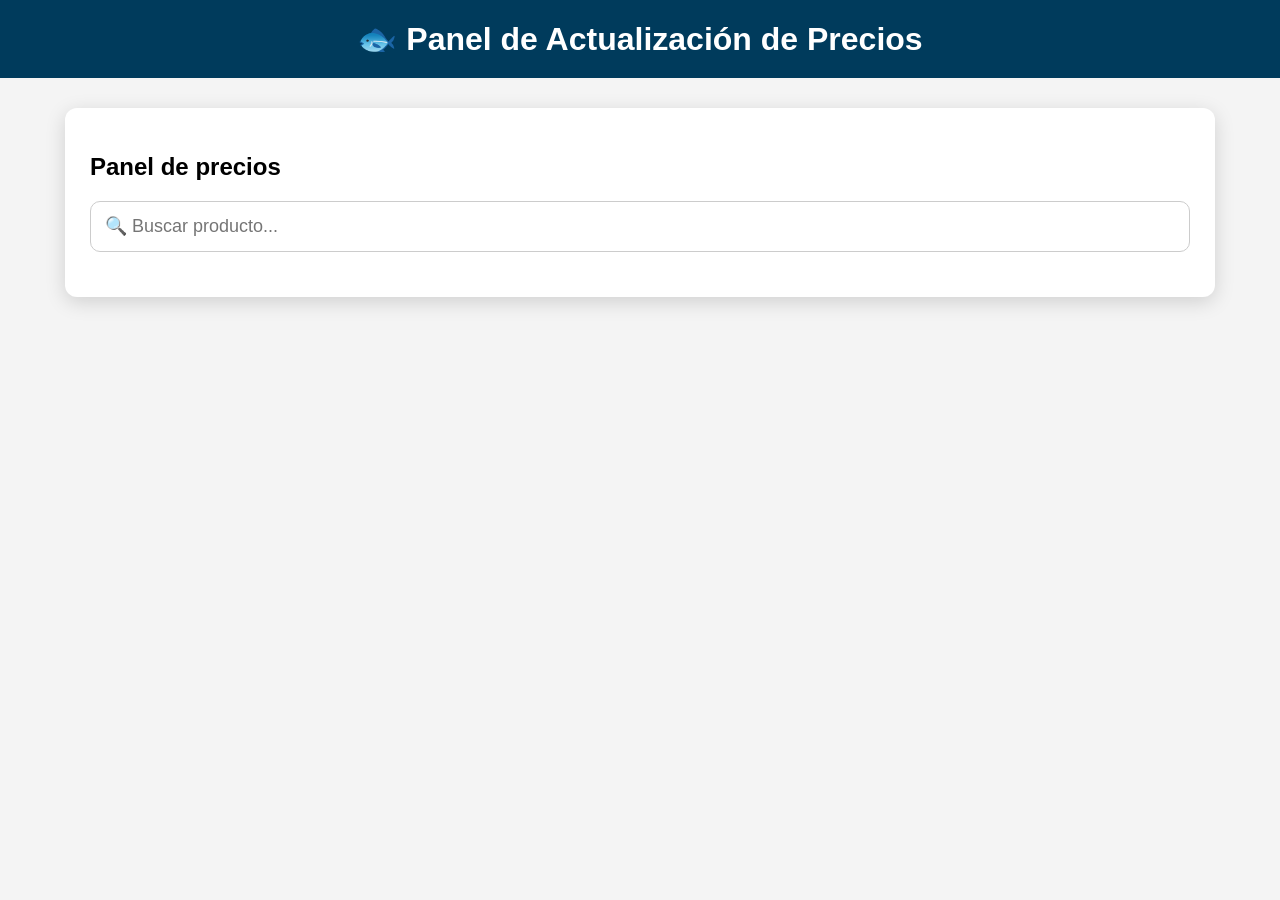
==== actualizar-precios.html @ 5c0cb736 "Update actualizar-precios.html" ====
<!DOCTYPE html>

<html lang="es">

<head>

<meta charset="UTF-8">

<meta name="viewport" content="width=device-width, initial-scale=1.0">

<title>Actualizar Precios</title>

<style>

body{

    margin:0;
    font-family:Arial,Helvetica,sans-serif;
    background:#f4f4f4;

}

header{

    background:#003b5c;
    color:white;
    padding:20px;
    text-align:center;

}

header h1{

    margin:0;

}

.contenedor{

    max-width:1100px;
    margin:30px auto;
    background:white;
    border-radius:12px;
    padding:25px;
    box-shadow:0 5px 20px rgba(0,0,0,.15);

}

</style>

</head>

<body>

<header>

<h1>

🐟 Panel de Actualización de Precios

</h1>

</header>

<div class="contenedor">

<h2>Panel de precios</h2>

<input
type="text"
id="buscador"
placeholder="🔍 Buscar producto..."
style="
width:100%;
padding:14px;
font-size:18px;
border-radius:10px;
border:1px solid #ccc;
margin-bottom:20px;
box-sizing:border-box;
">

<div id="listaProductos">

</div>

</div>

 <script src="productos.js"></script>

<script>

function mostrarProductos(){

    lista.innerHTML = "";

    let texto = buscador.value.toLowerCase();

    for(let id in productos){

        if(!productos[id].nombre.toLowerCase().includes(texto)){

            continue;

        }

        lista.innerHTML += `

        <div style="
        display:flex;
        justify-content:space-between;
        align-items:center;
        padding:15px;
        border-bottom:1px solid #ddd;
        ">

            <span>${productos[id].nombre}</span>

            <input
            type="number"
            value="${productos[id].precio || ""}"
            step="0.01"
            style="
            width:120px;
            padding:8px;
            font-size:18px;
            text-align:center;
            ">

        </div>

        `;

    }

}

lista.innerHTML = "";

for(let id in productos){
let texto = buscador.value.toLowerCase();

if(!productos[id].nombre.toLowerCase().includes(texto)){

    continue;

}

    lista.innerHTML += `

    <div style="
    display:flex;
    justify-content:space-between;
    align-items:center;
    padding:15px;
    border-bottom:1px solid #ddd;
    ">

        <span>${productos[id].nombre}</span>

        <input
        type="number"
        value="${productos[id].precio || ""}"
        step="0.01"
        style="
        width:120px;
        padding:8px;
        font-size:18px;
        text-align:center;
        ">

    </div>

    `;

}
mostrarProductos();

buscador.addEventListener("input", function(){

    mostrarProductos();

});

</script>

</body>

</html>
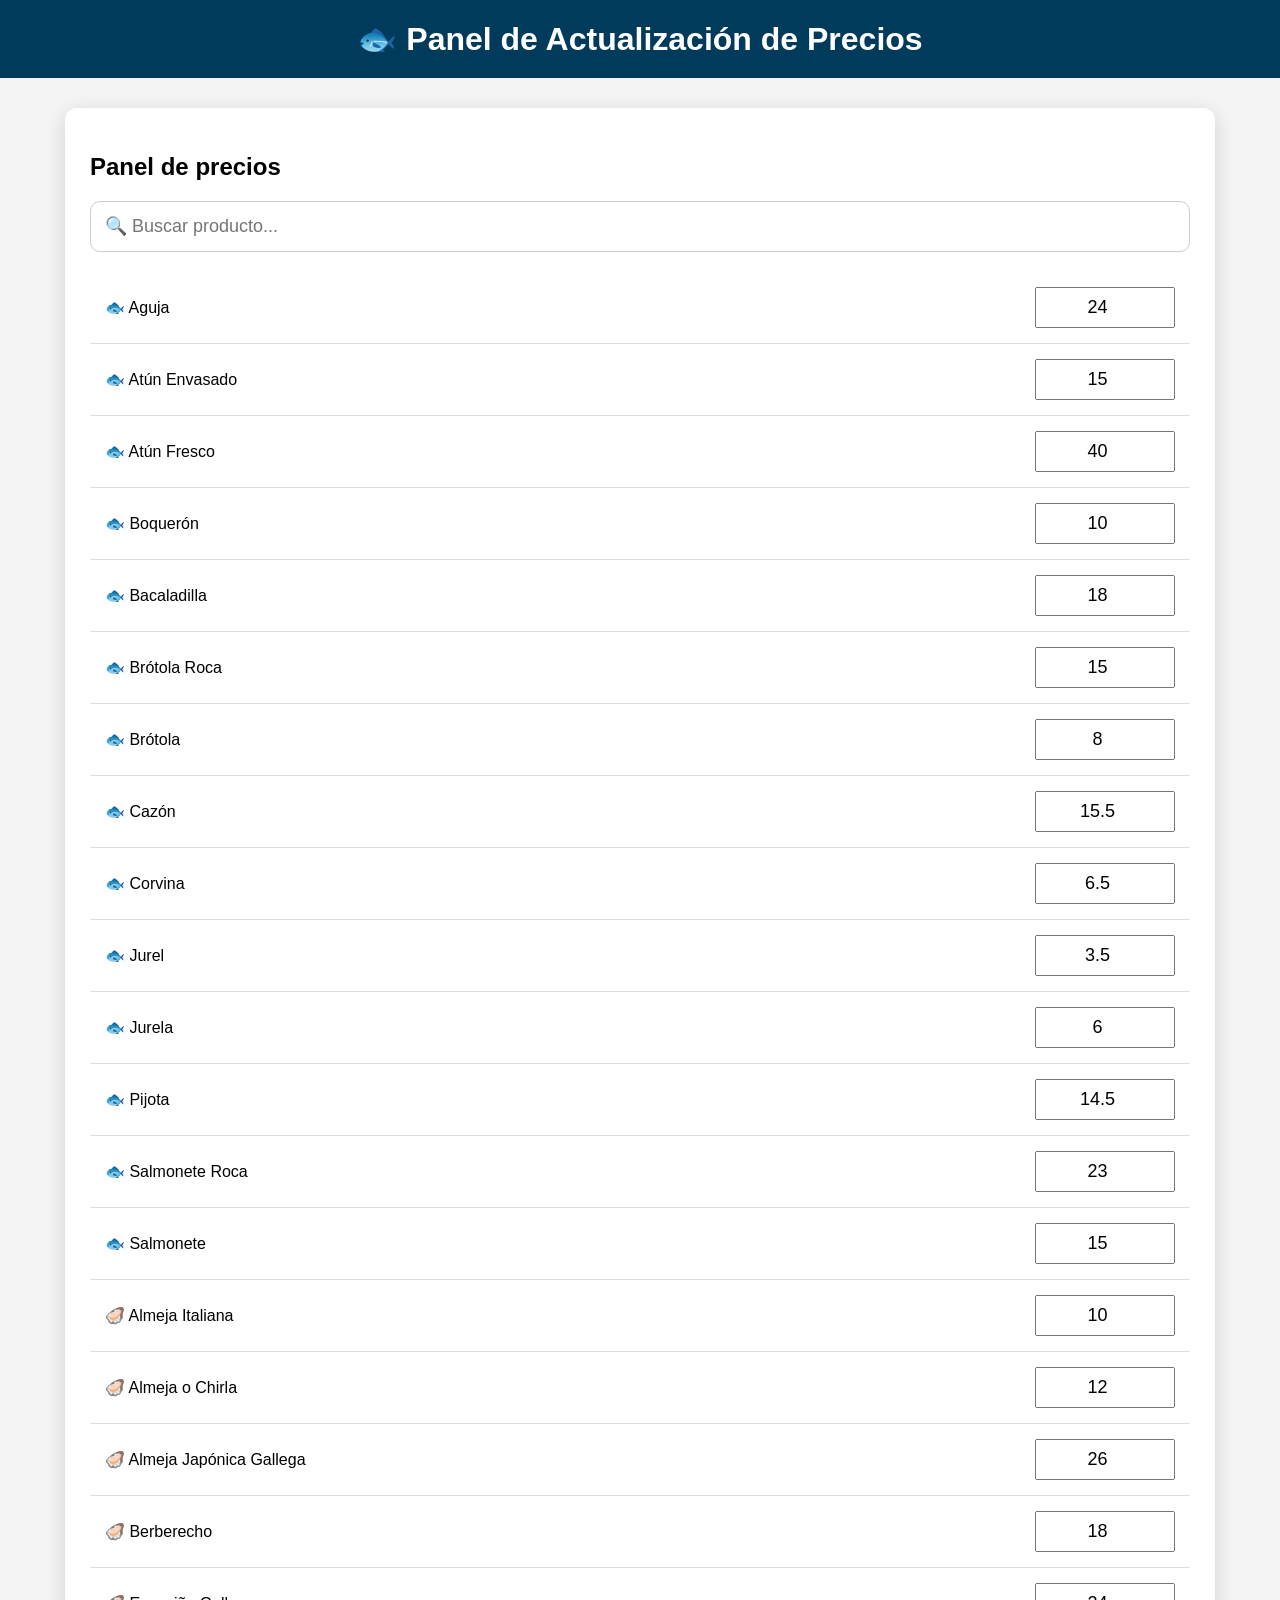
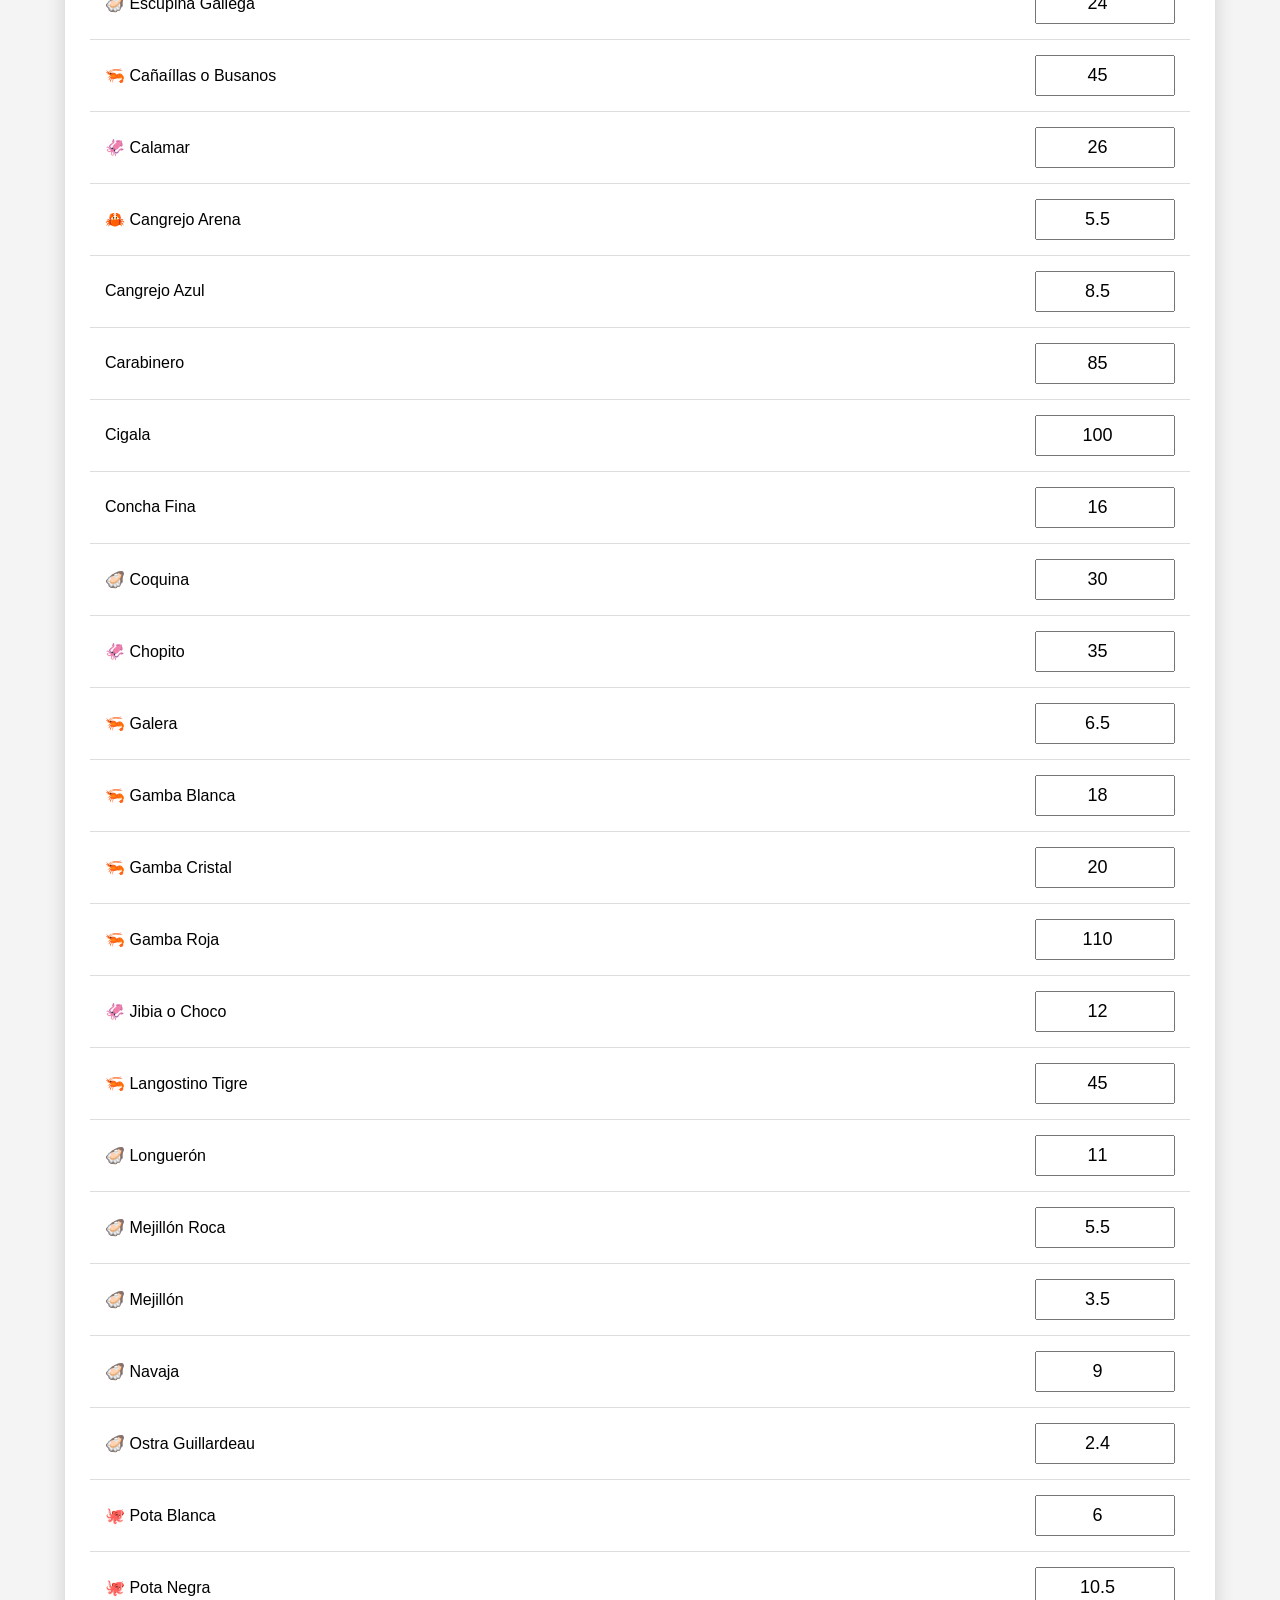
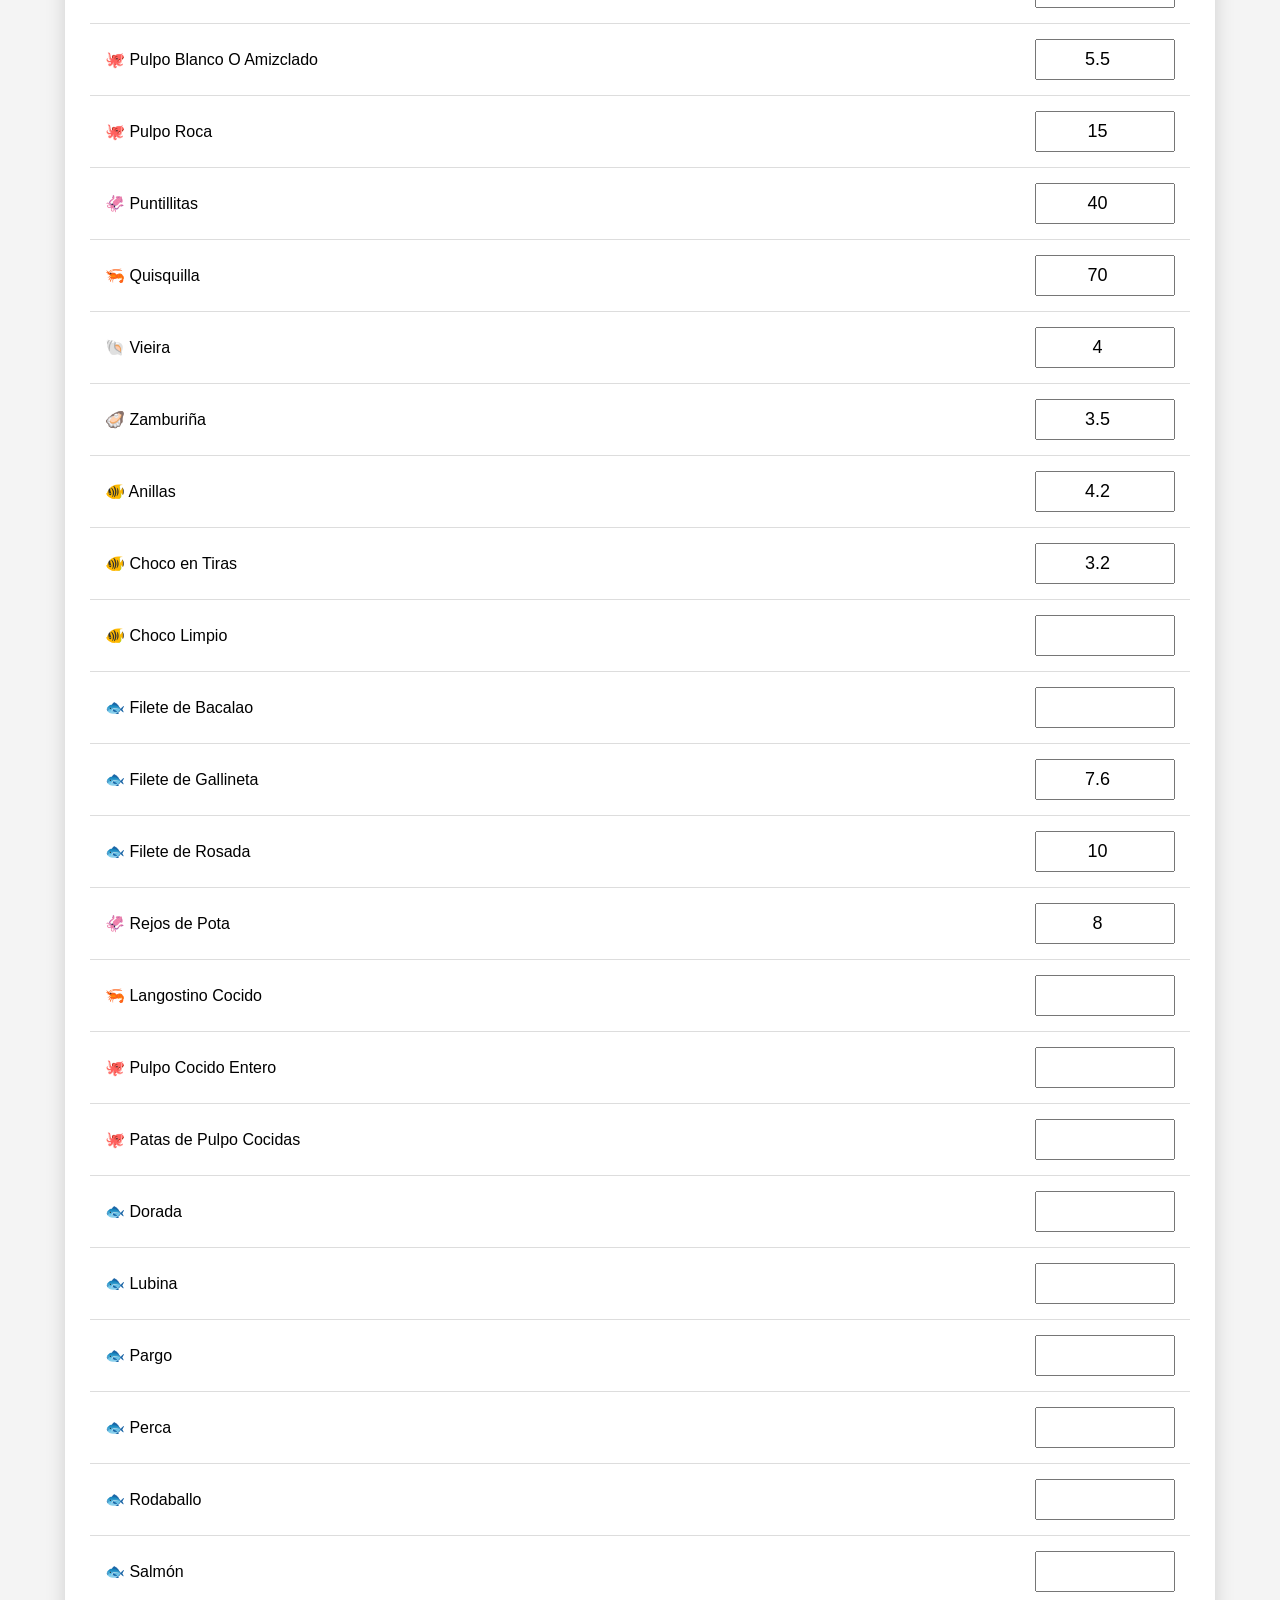
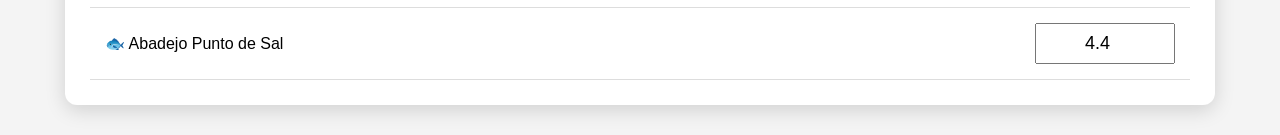
==== commit 3d7367d3: "Update actualizar-precios.html" ====
--- a/actualizar-precios.html
+++ b/actualizar-precios.html
@@ -90,6 +90,10 @@
 
 <script>
 
+let lista = document.getElementById("listaProductos");
+
+let buscador = document.getElementById("buscador");
+
 function mostrarProductos(){
 
     lista.innerHTML = "";
@@ -135,45 +139,6 @@
 
 }
 
-lista.innerHTML = "";
-
-for(let id in productos){
-let texto = buscador.value.toLowerCase();
-
-if(!productos[id].nombre.toLowerCase().includes(texto)){
-
-    continue;
-
-}
-
-    lista.innerHTML += `
-
-    <div style="
-    display:flex;
-    justify-content:space-between;
-    align-items:center;
-    padding:15px;
-    border-bottom:1px solid #ddd;
-    ">
-
-        <span>${productos[id].nombre}</span>
-
-        <input
-        type="number"
-        value="${productos[id].precio || ""}"
-        step="0.01"
-        style="
-        width:120px;
-        padding:8px;
-        font-size:18px;
-        text-align:center;
-        ">
-
-    </div>
-
-    `;
-
-}
 mostrarProductos();
 
 buscador.addEventListener("input", function(){
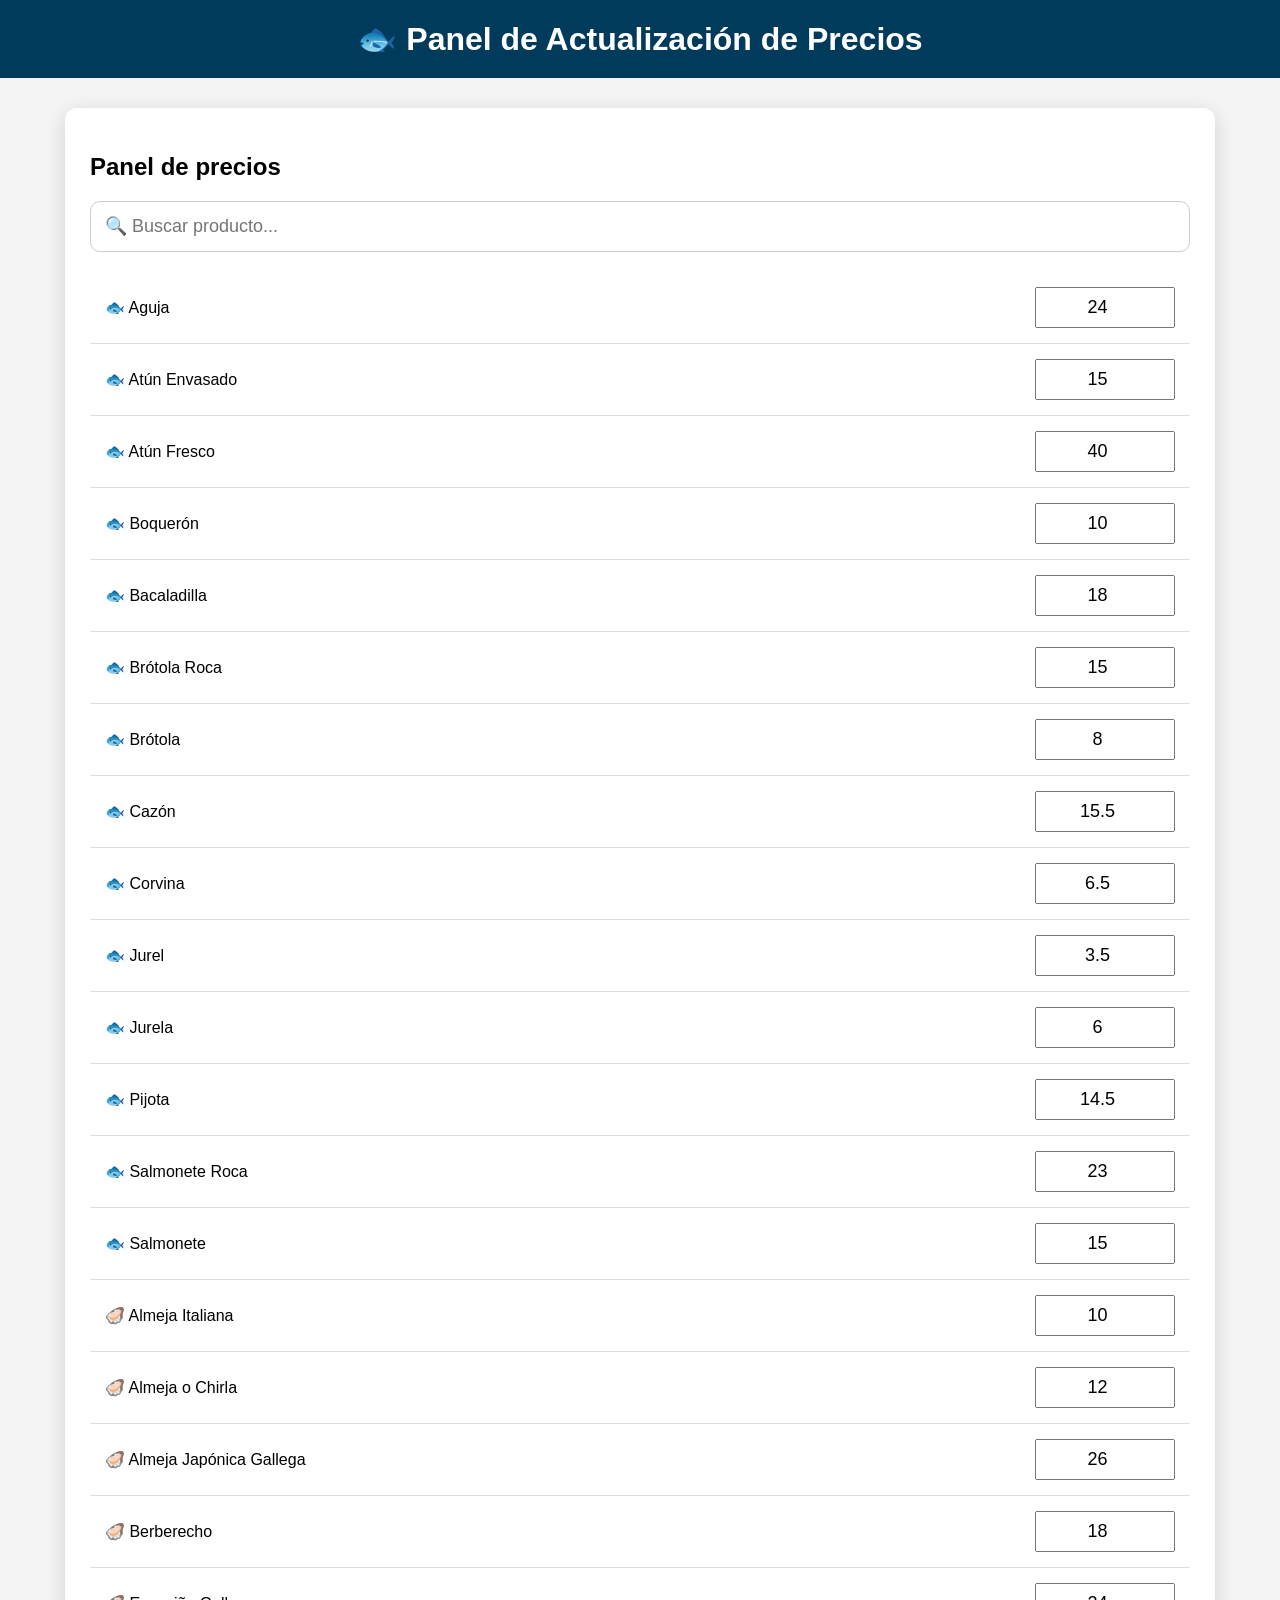
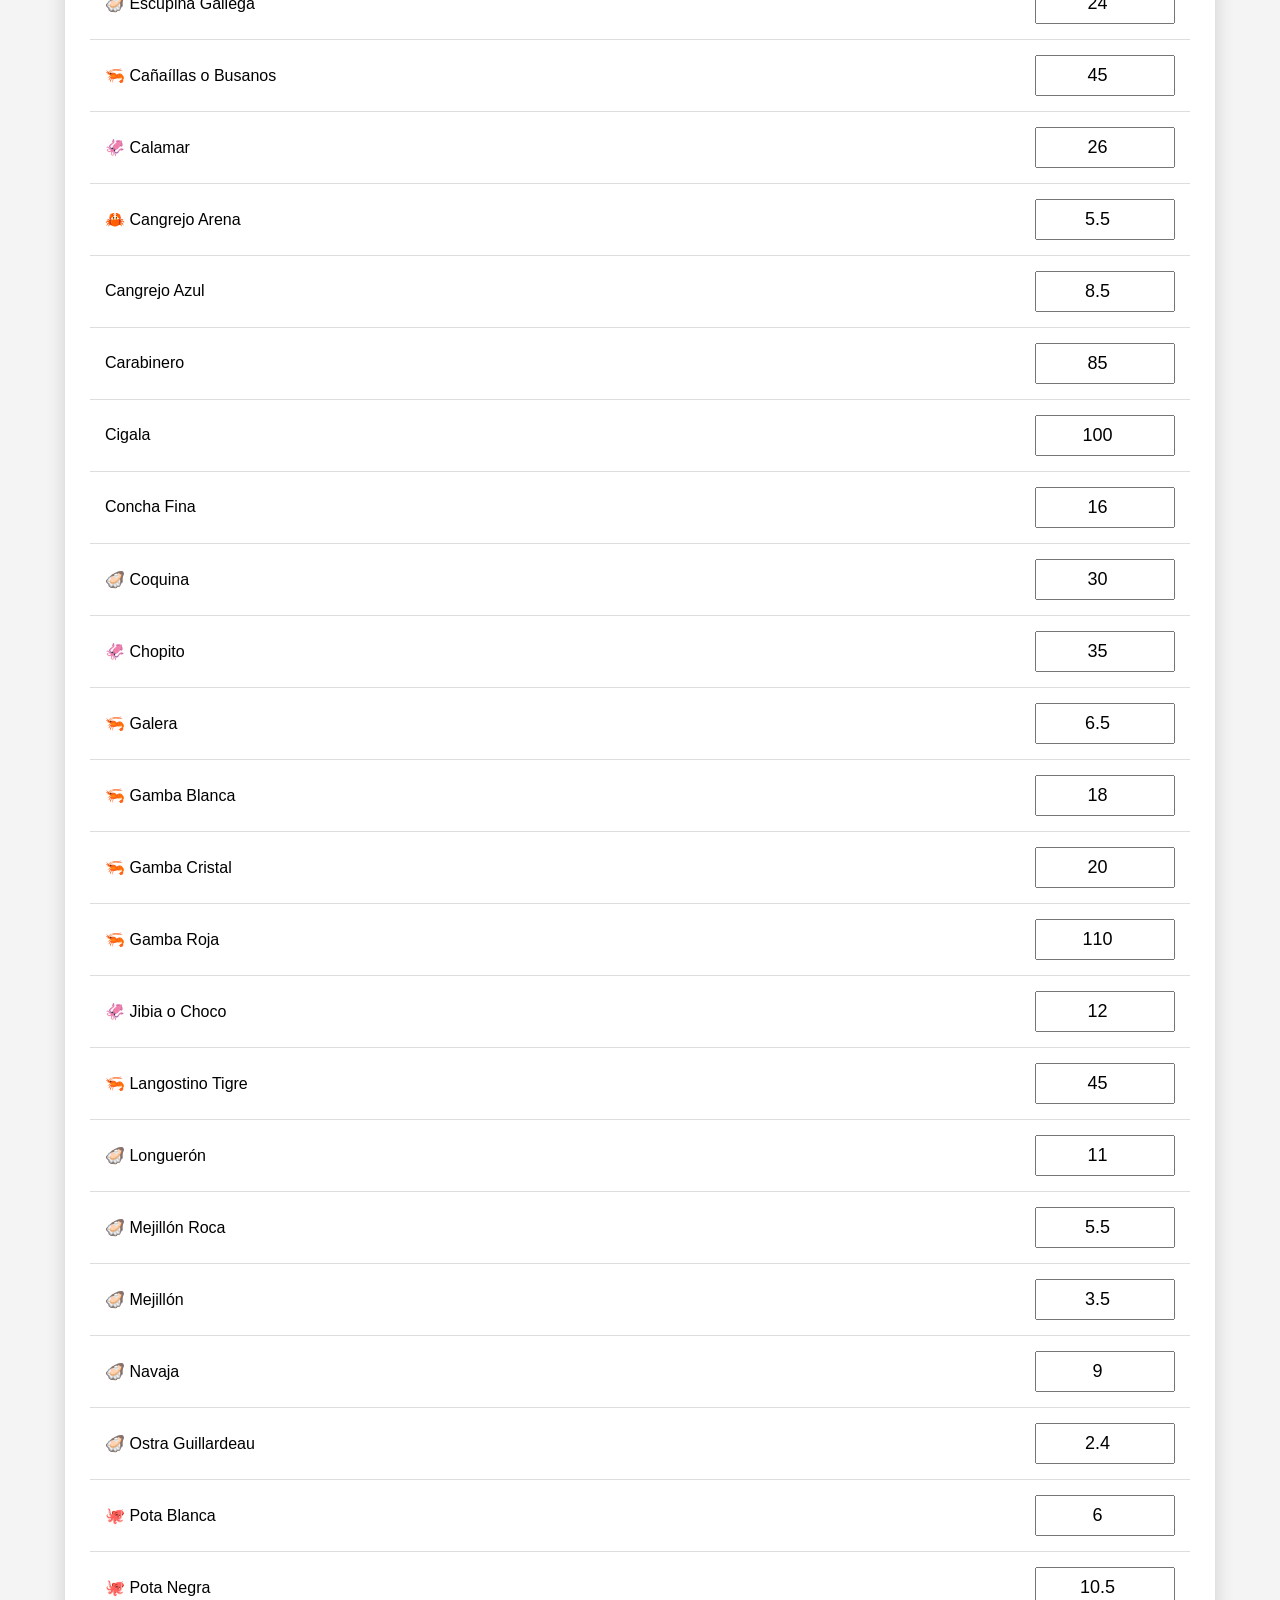
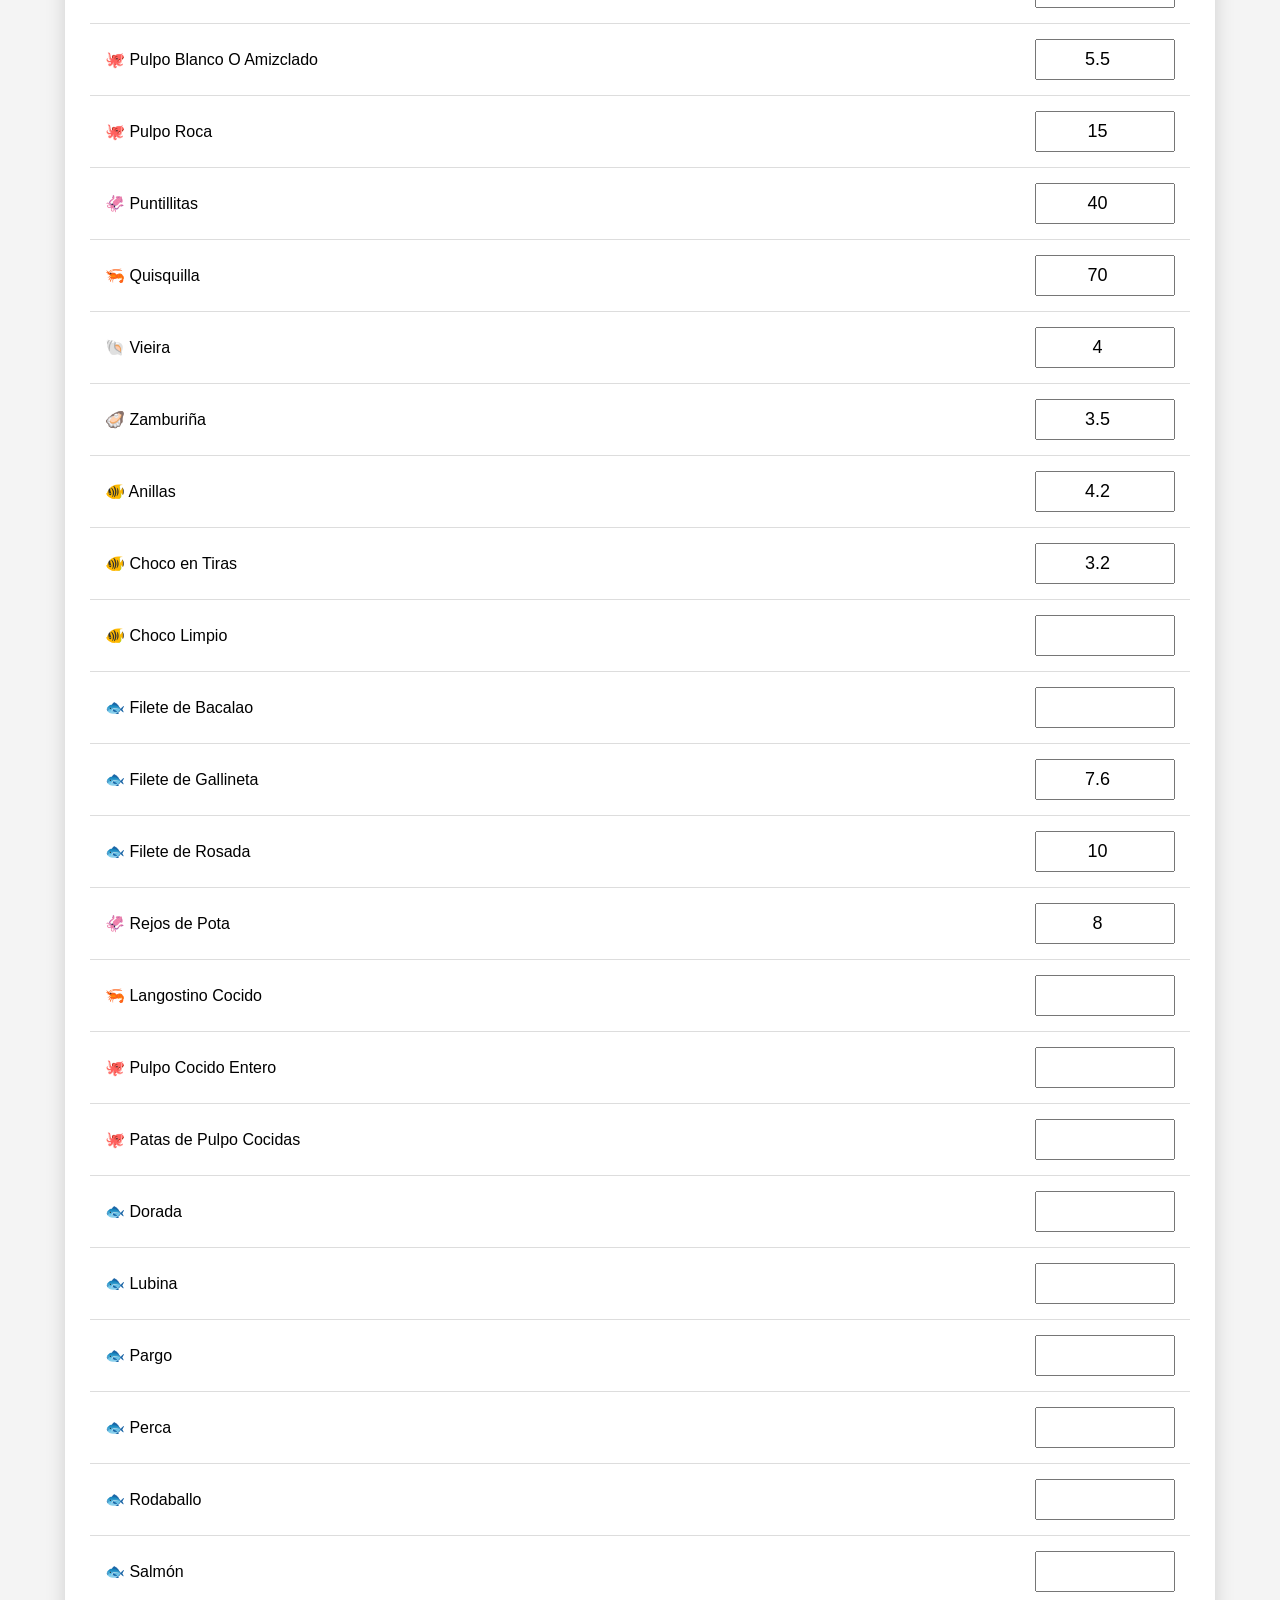
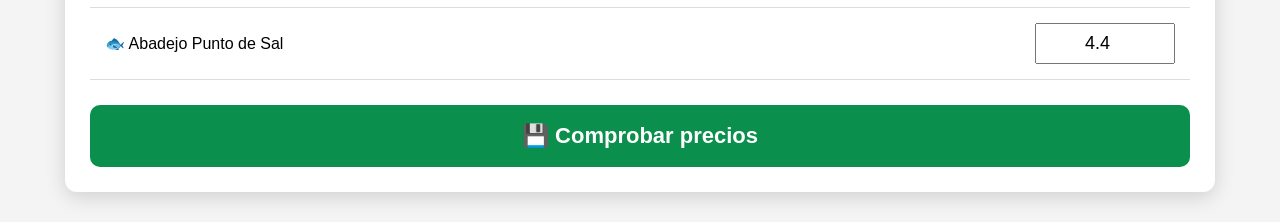
==== commit 09568288: "Update actualizar-precios.html" ====
--- a/actualizar-precios.html
+++ b/actualizar-precios.html
@@ -83,6 +83,24 @@
 <div id="listaProductos">
 
 </div>
+<button
+onclick="obtenerPrecios()"
+style="
+width:100%;
+padding:18px;
+margin-top:25px;
+background:#0a8f4d;
+color:white;
+font-size:22px;
+font-weight:bold;
+border:none;
+border-radius:10px;
+cursor:pointer;
+">
+
+💾 Comprobar precios
+
+</button>
 
 </div>
 
@@ -122,6 +140,7 @@
 
             <input
             type="number"
+            data-id="${id}"
             value="${productos[id].precio || ""}"
             step="0.01"
             style="
@@ -146,6 +165,21 @@
     mostrarProductos();
 
 });
+function obtenerPrecios(){
+
+    let precios = {};
+
+    let cajas = document.querySelectorAll("input[type='number']");
+
+    cajas.forEach(function(caja){
+
+        precios[caja.dataset.id] = parseFloat(caja.value);
+
+    });
+
+    console.log(precios);
+
+}
 
 </script>
 
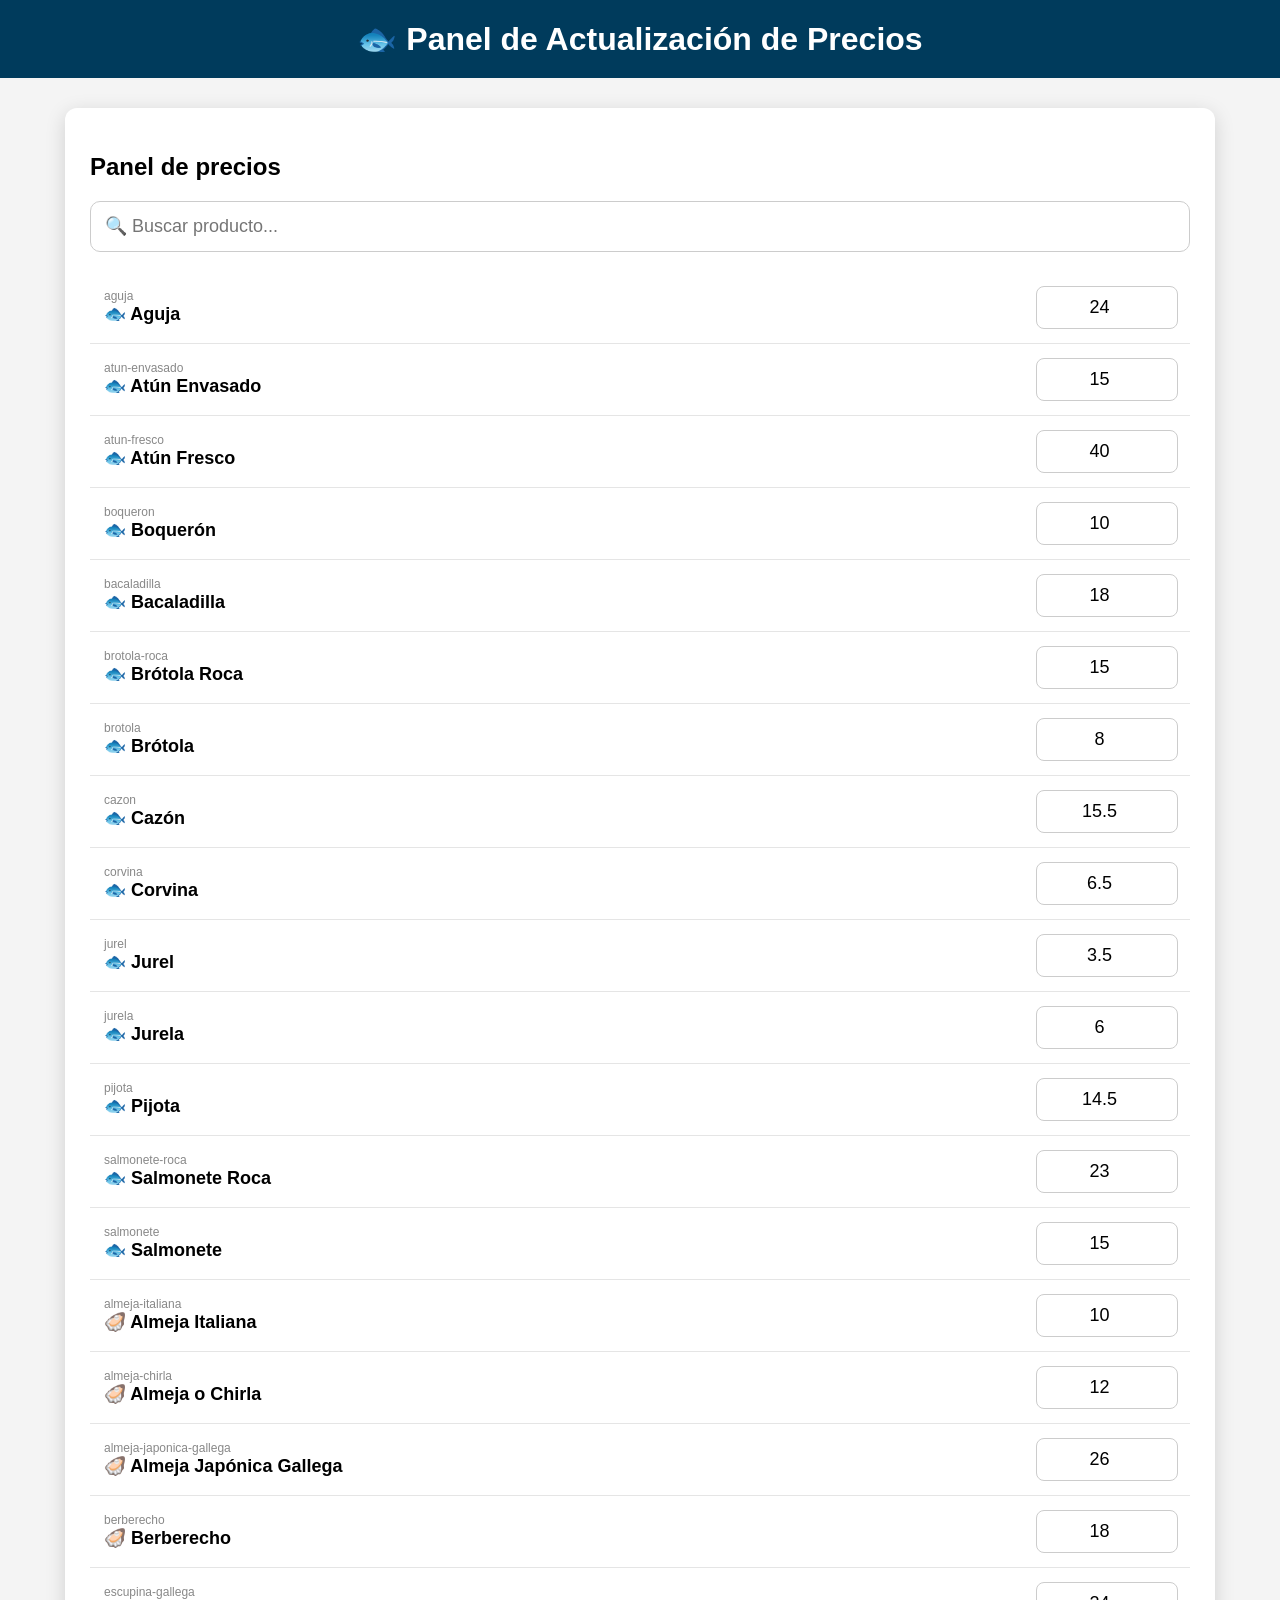
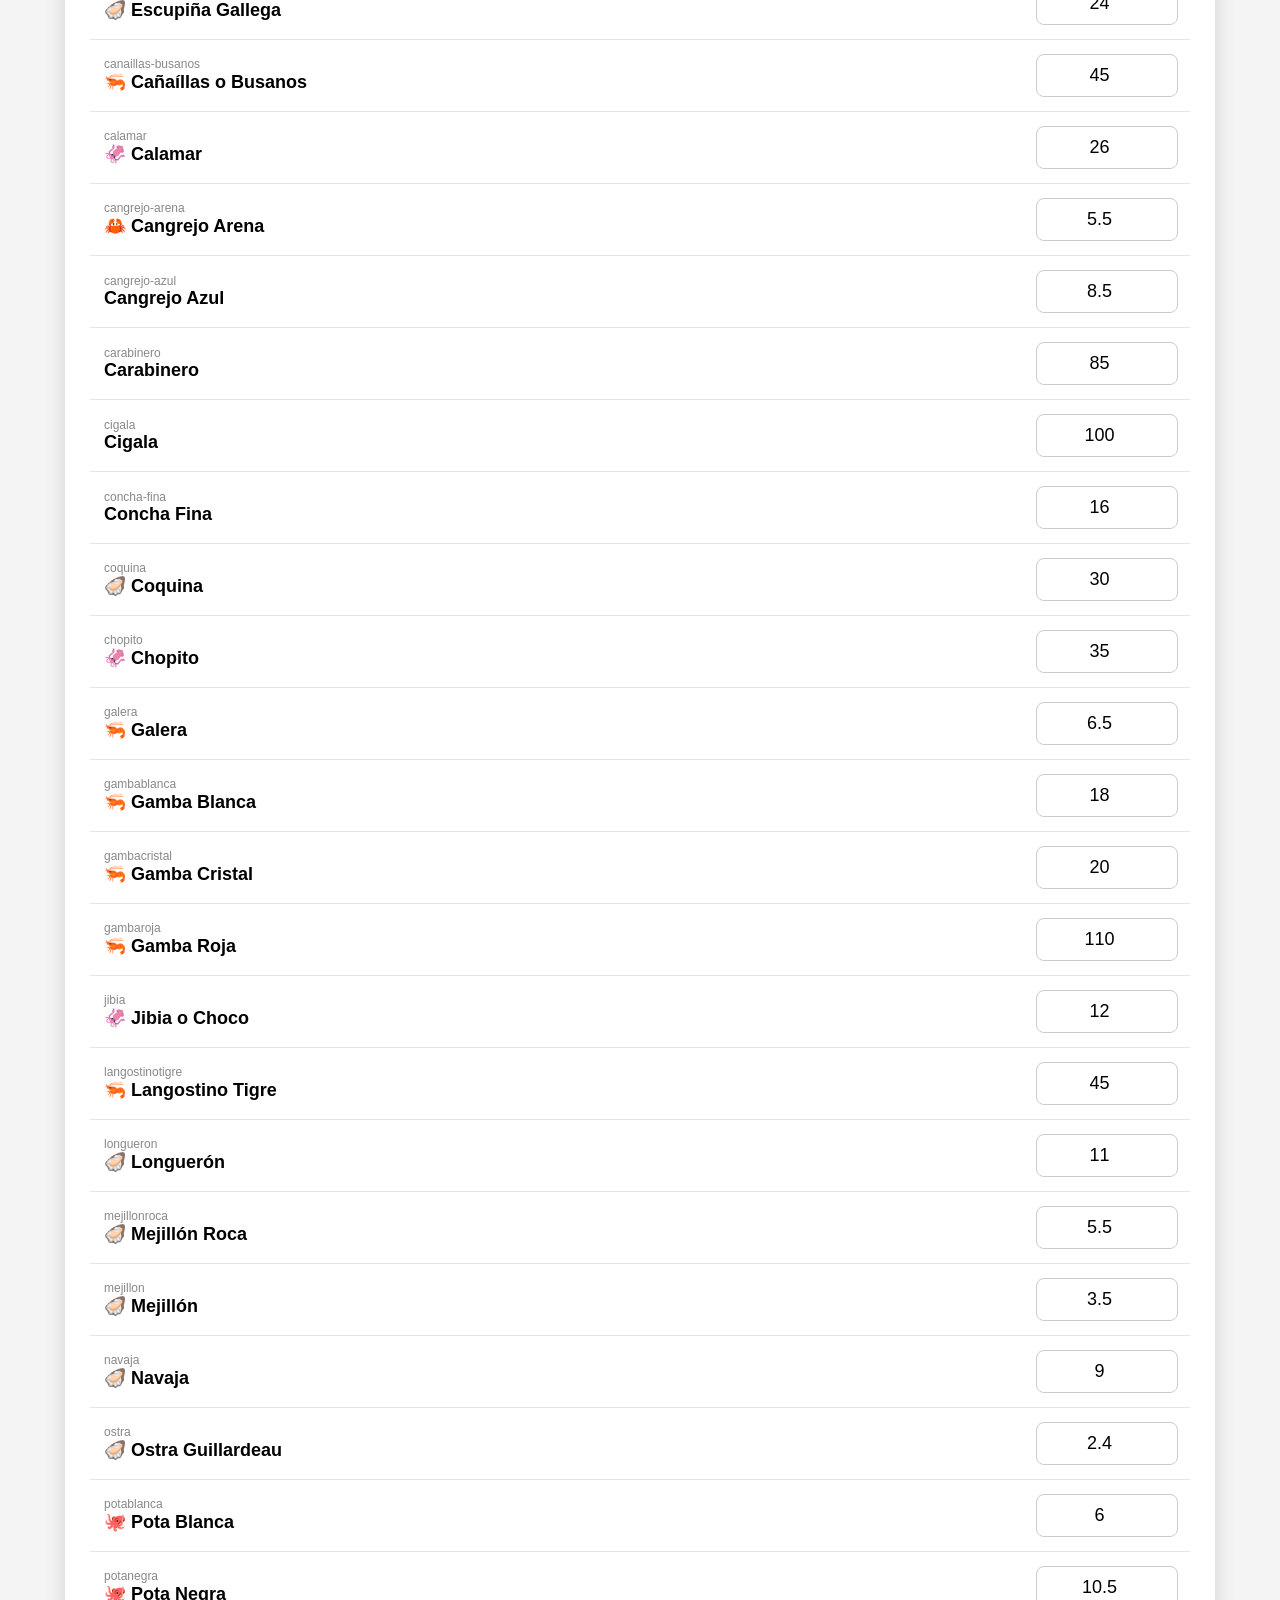
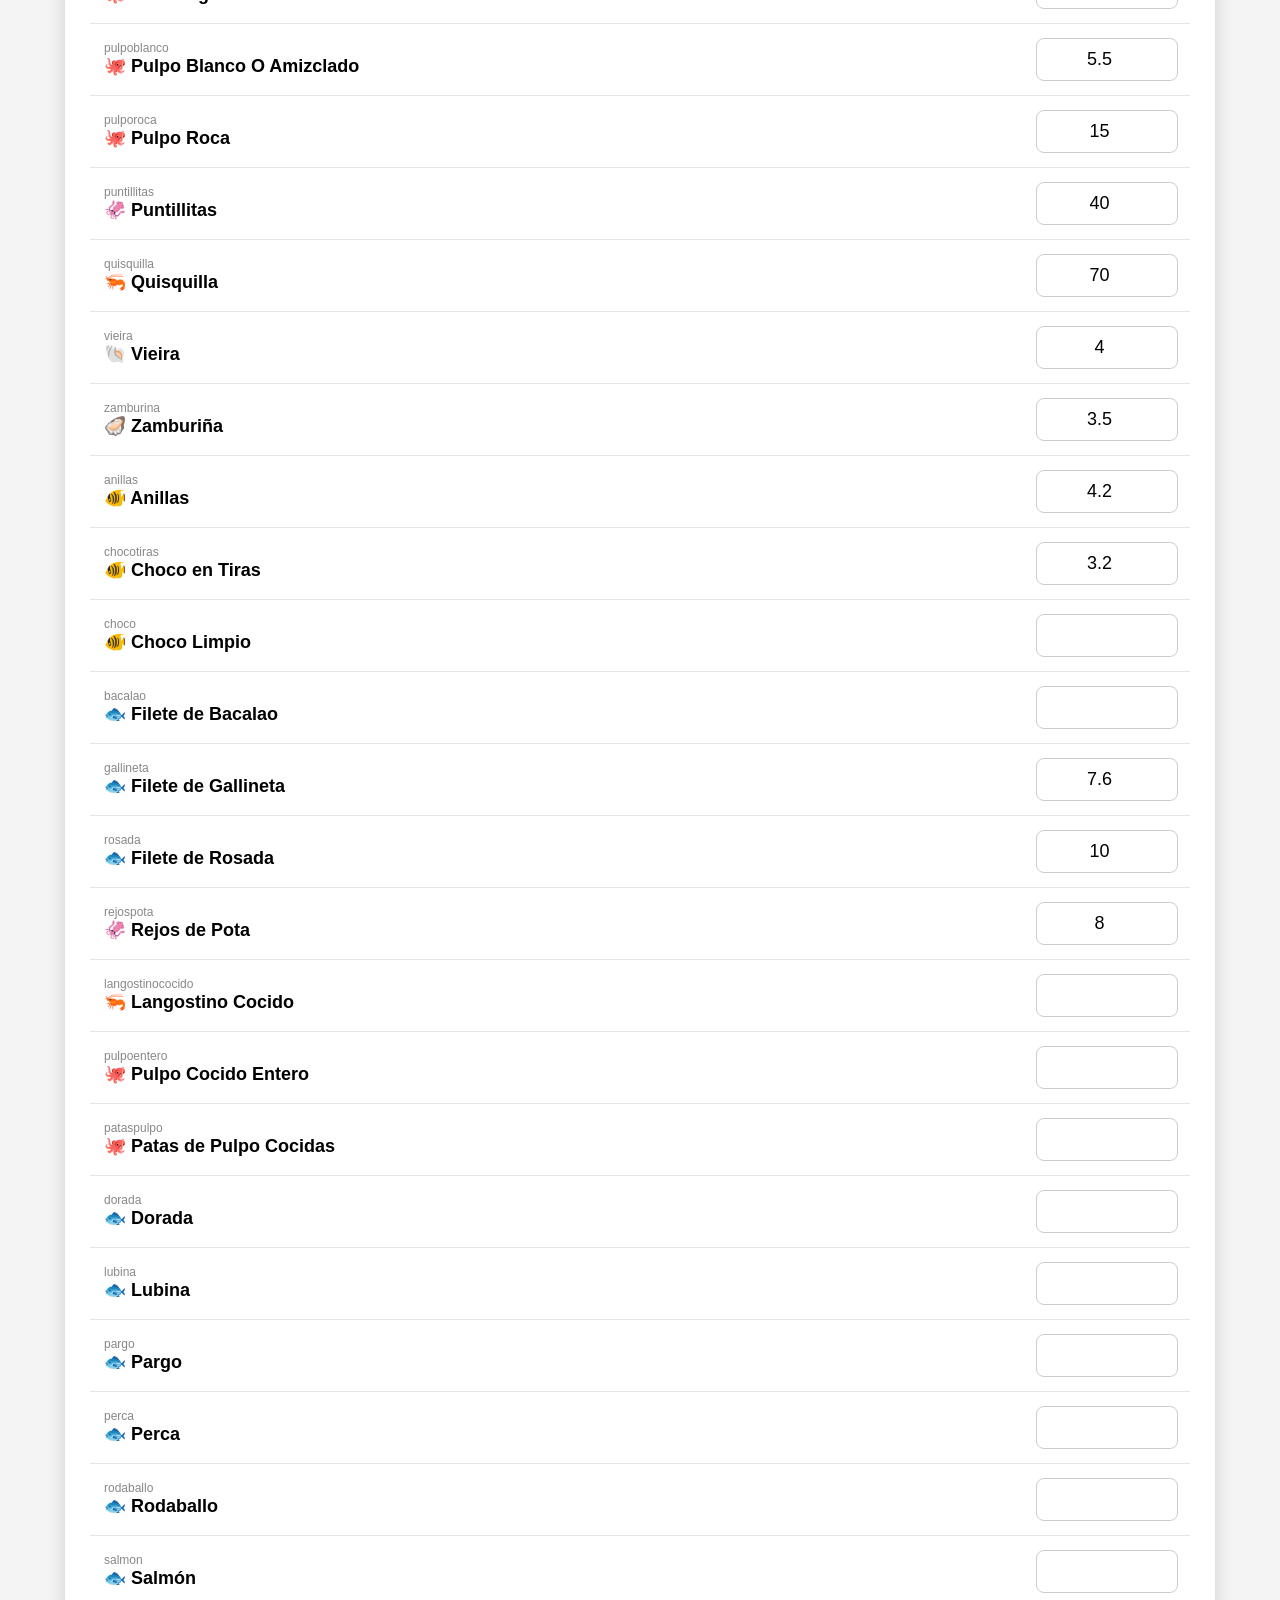
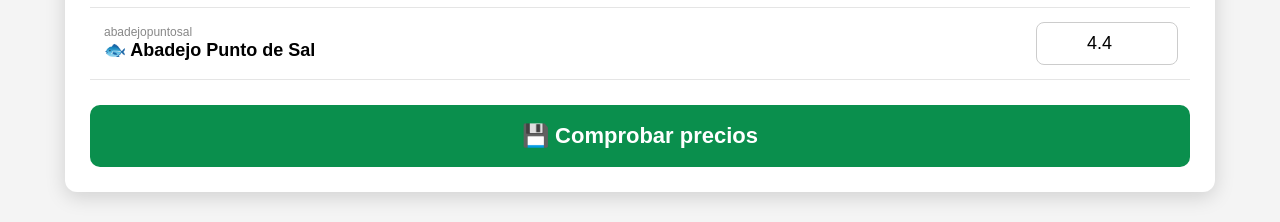
==== commit 030eb15b: "Update actualizar-precios.html" ====
--- a/actualizar-precios.html
+++ b/actualizar-precios.html
@@ -126,33 +126,55 @@
 
         }
 
-        lista.innerHTML += `
-
-        <div style="
-        display:flex;
-        justify-content:space-between;
-        align-items:center;
-        padding:15px;
-        border-bottom:1px solid #ddd;
-        ">
-
-            <span>${productos[id].nombre}</span>
-
-            <input
-            type="number"
-            data-id="${id}"
-            value="${productos[id].precio || ""}"
-            step="0.01"
-            style="
-            width:120px;
-            padding:8px;
-            font-size:18px;
-            text-align:center;
-            ">
-
-        </div>
-
-        `;
+      lista.innerHTML += `
+
+<div style="
+display:grid;
+grid-template-columns:1fr 140px;
+align-items:center;
+gap:20px;
+padding:14px;
+border-bottom:1px solid #e5e5e5;
+">
+
+<div>
+
+<div style="
+font-size:12px;
+color:#888;
+">
+
+${id}
+
+</div>
+
+<div style="
+font-size:18px;
+font-weight:bold;
+">
+
+${productos[id].nombre}
+
+</div>
+
+</div>
+<input
+type="number"
+data-id="${id}"
+value="${productos[id].precio || ""}"
+step="0.01"
+style="
+width:120px;
+padding:10px;
+font-size:18px;
+text-align:center;
+border-radius:8px;
+border:1px solid #ccc;
+">
+
+</div>
+
+`;
 
     }
 
@@ -177,7 +199,7 @@
 
     });
 
-    console.log(precios);
+    alert(precios.aguja);
 
 }
 
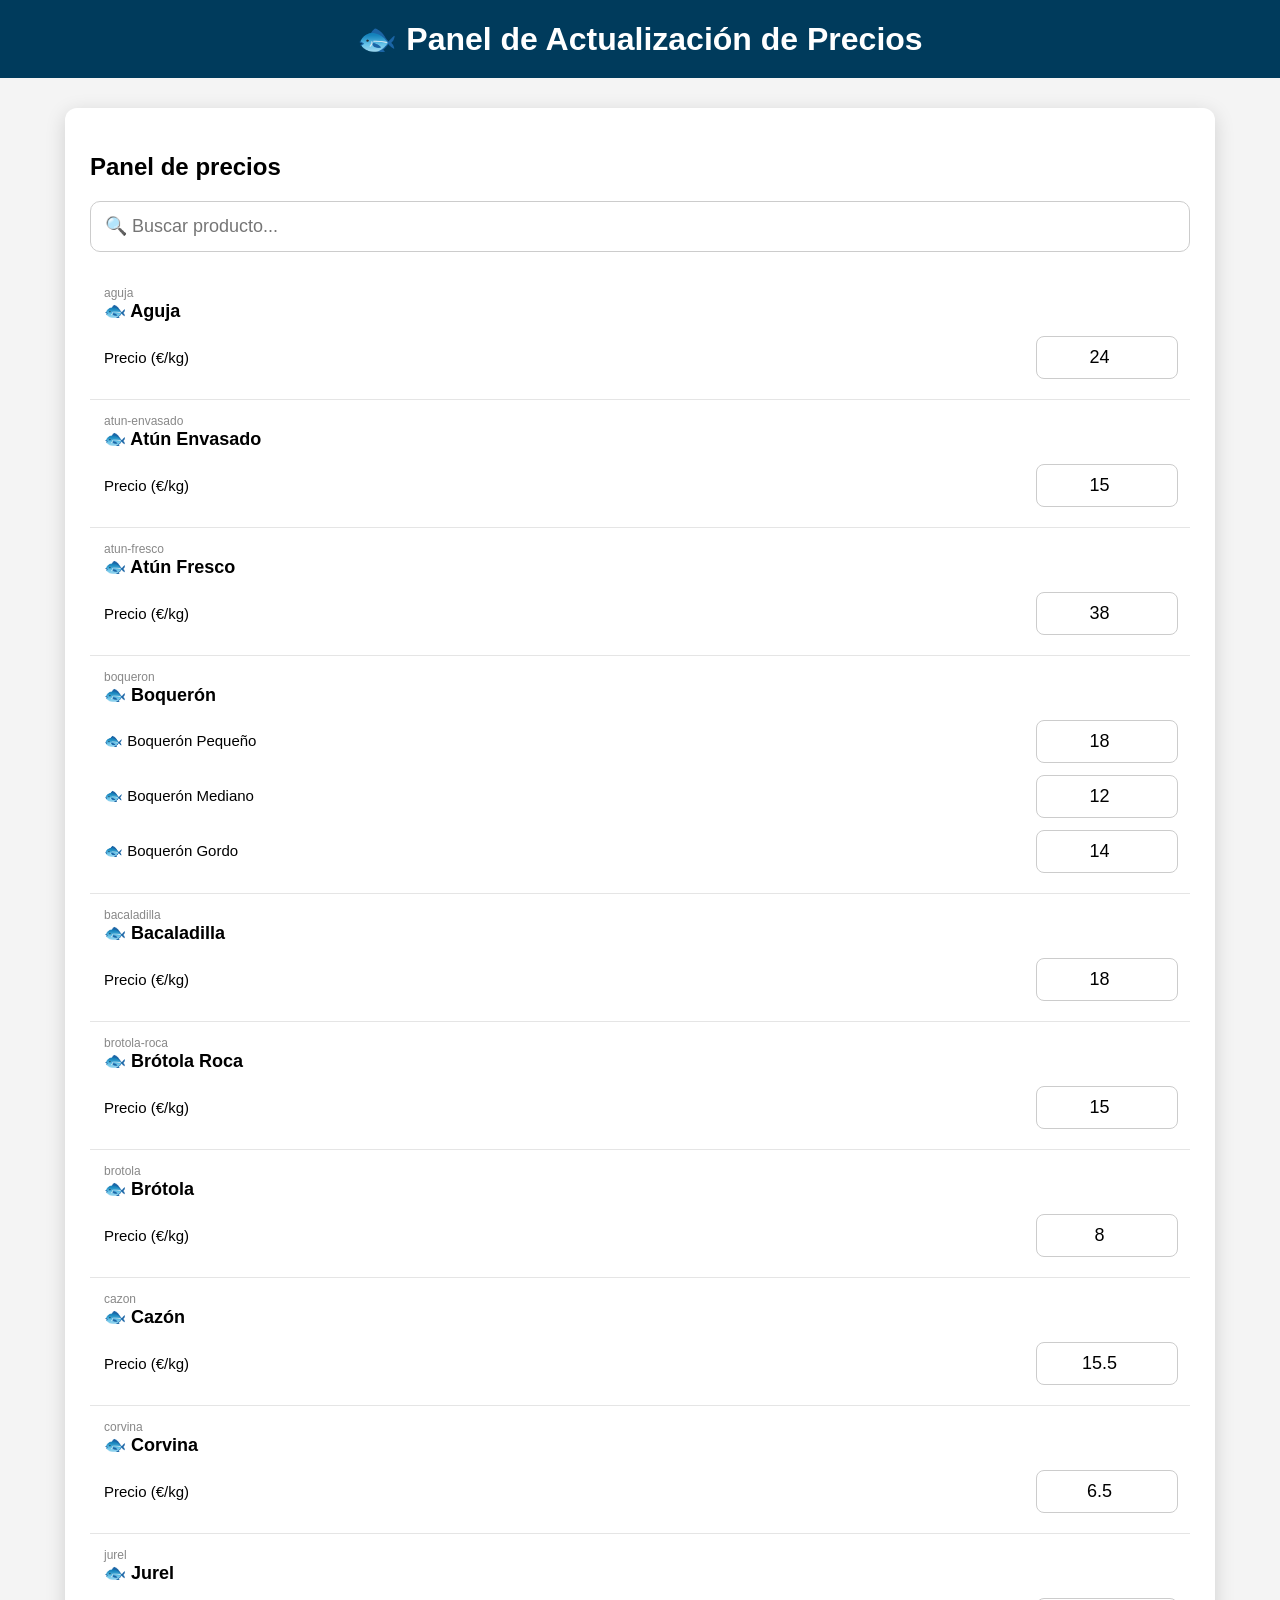
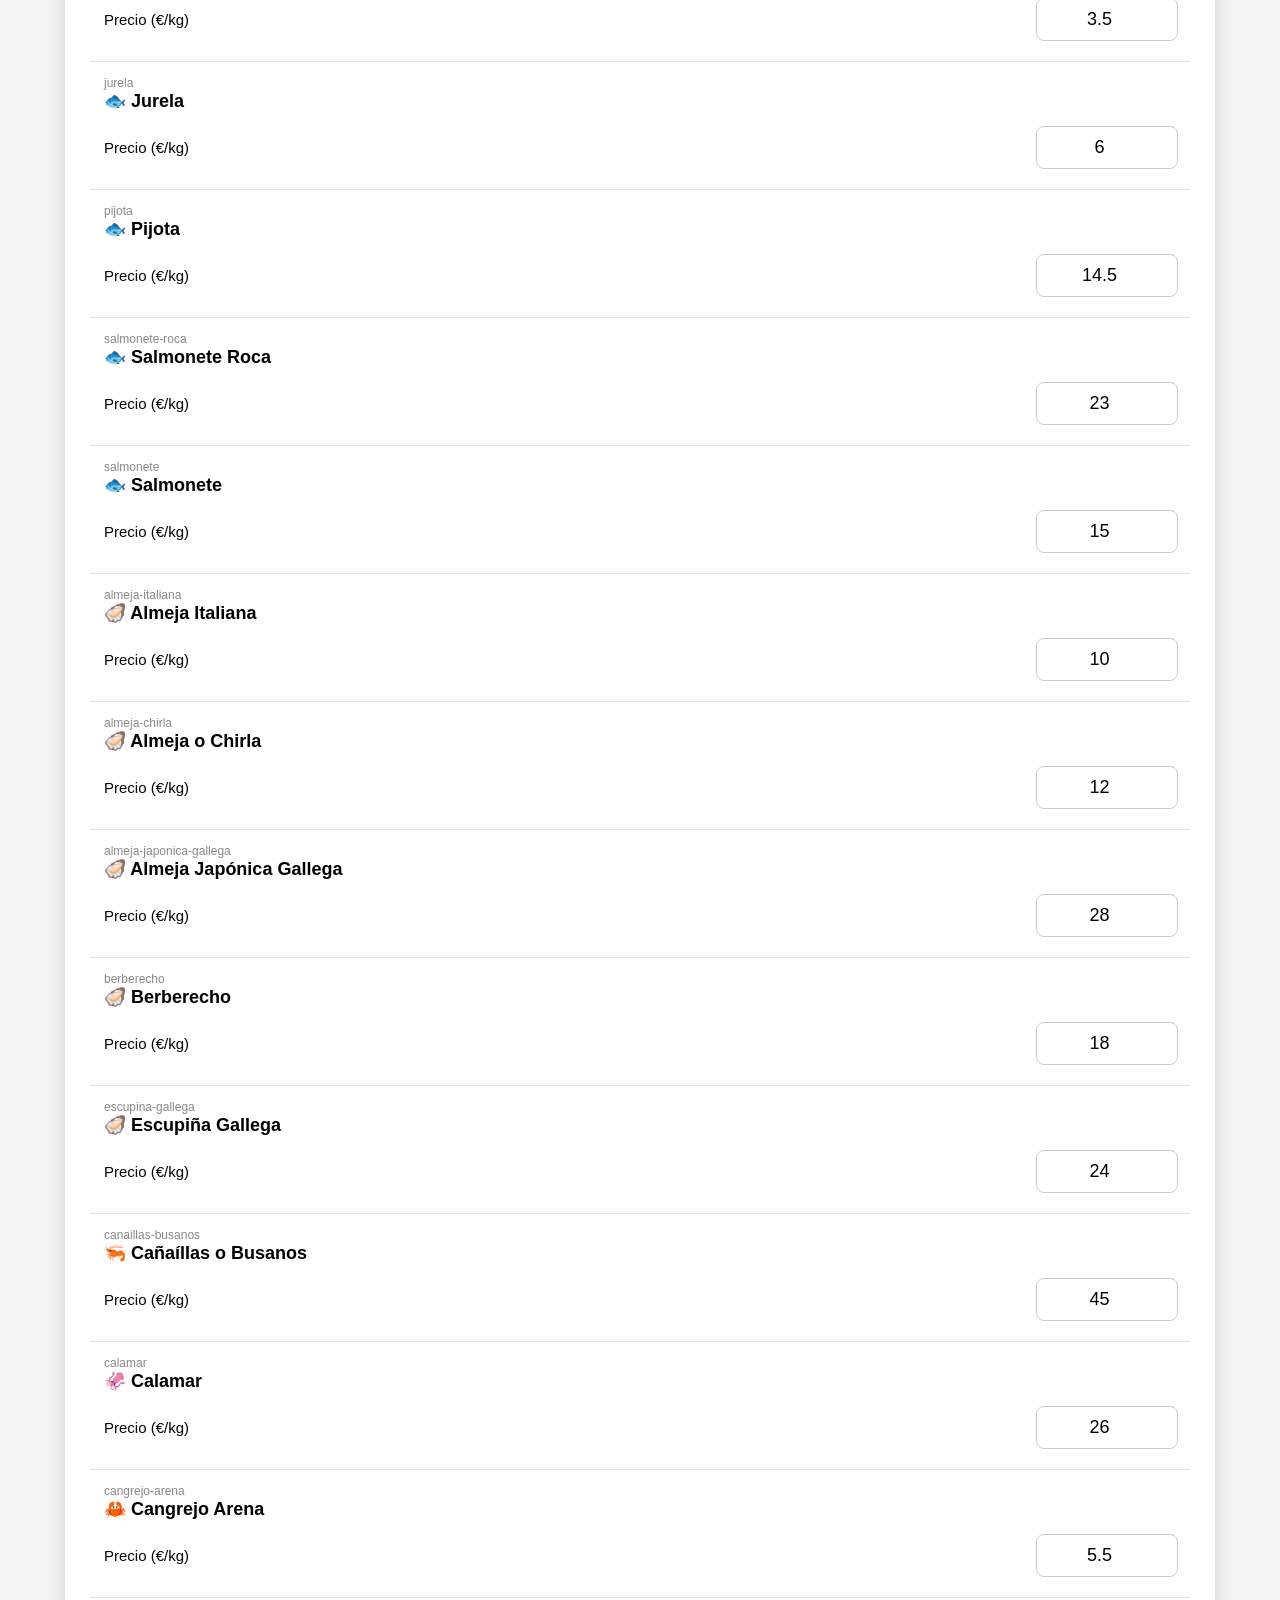
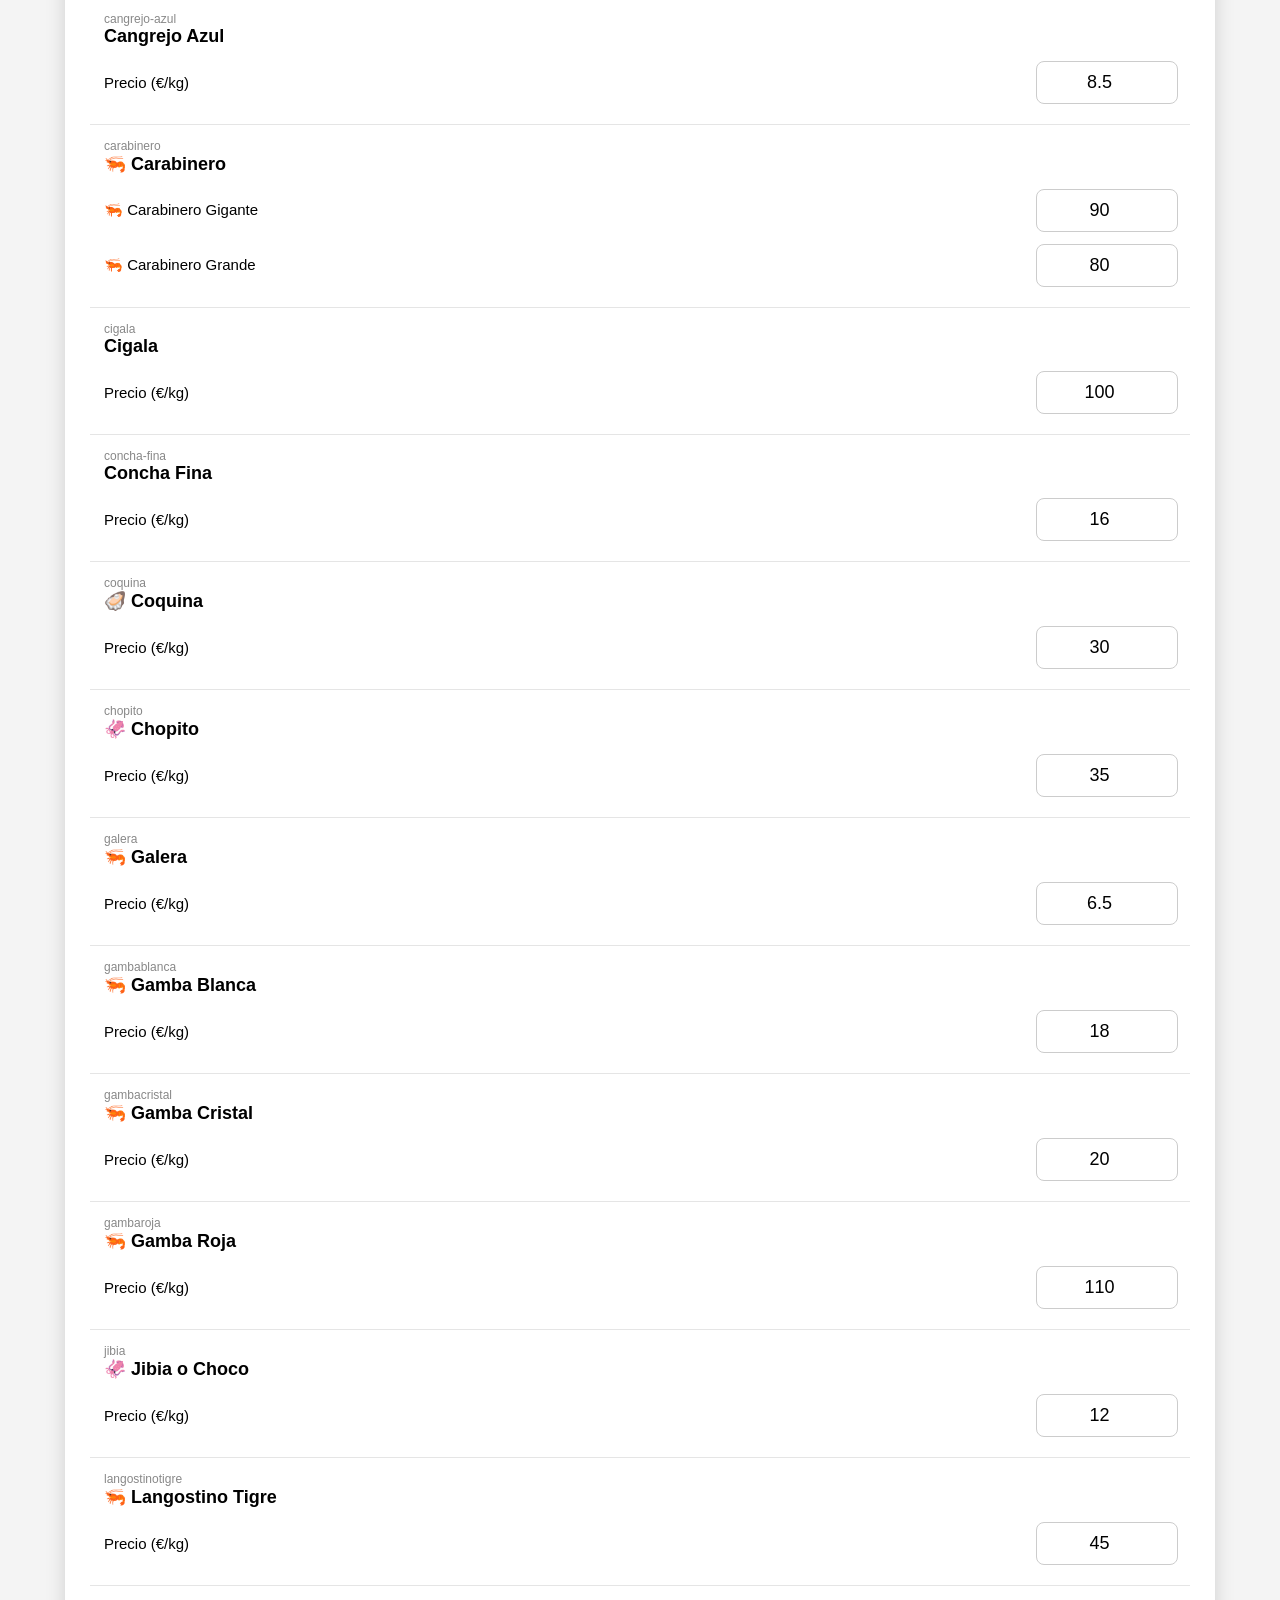
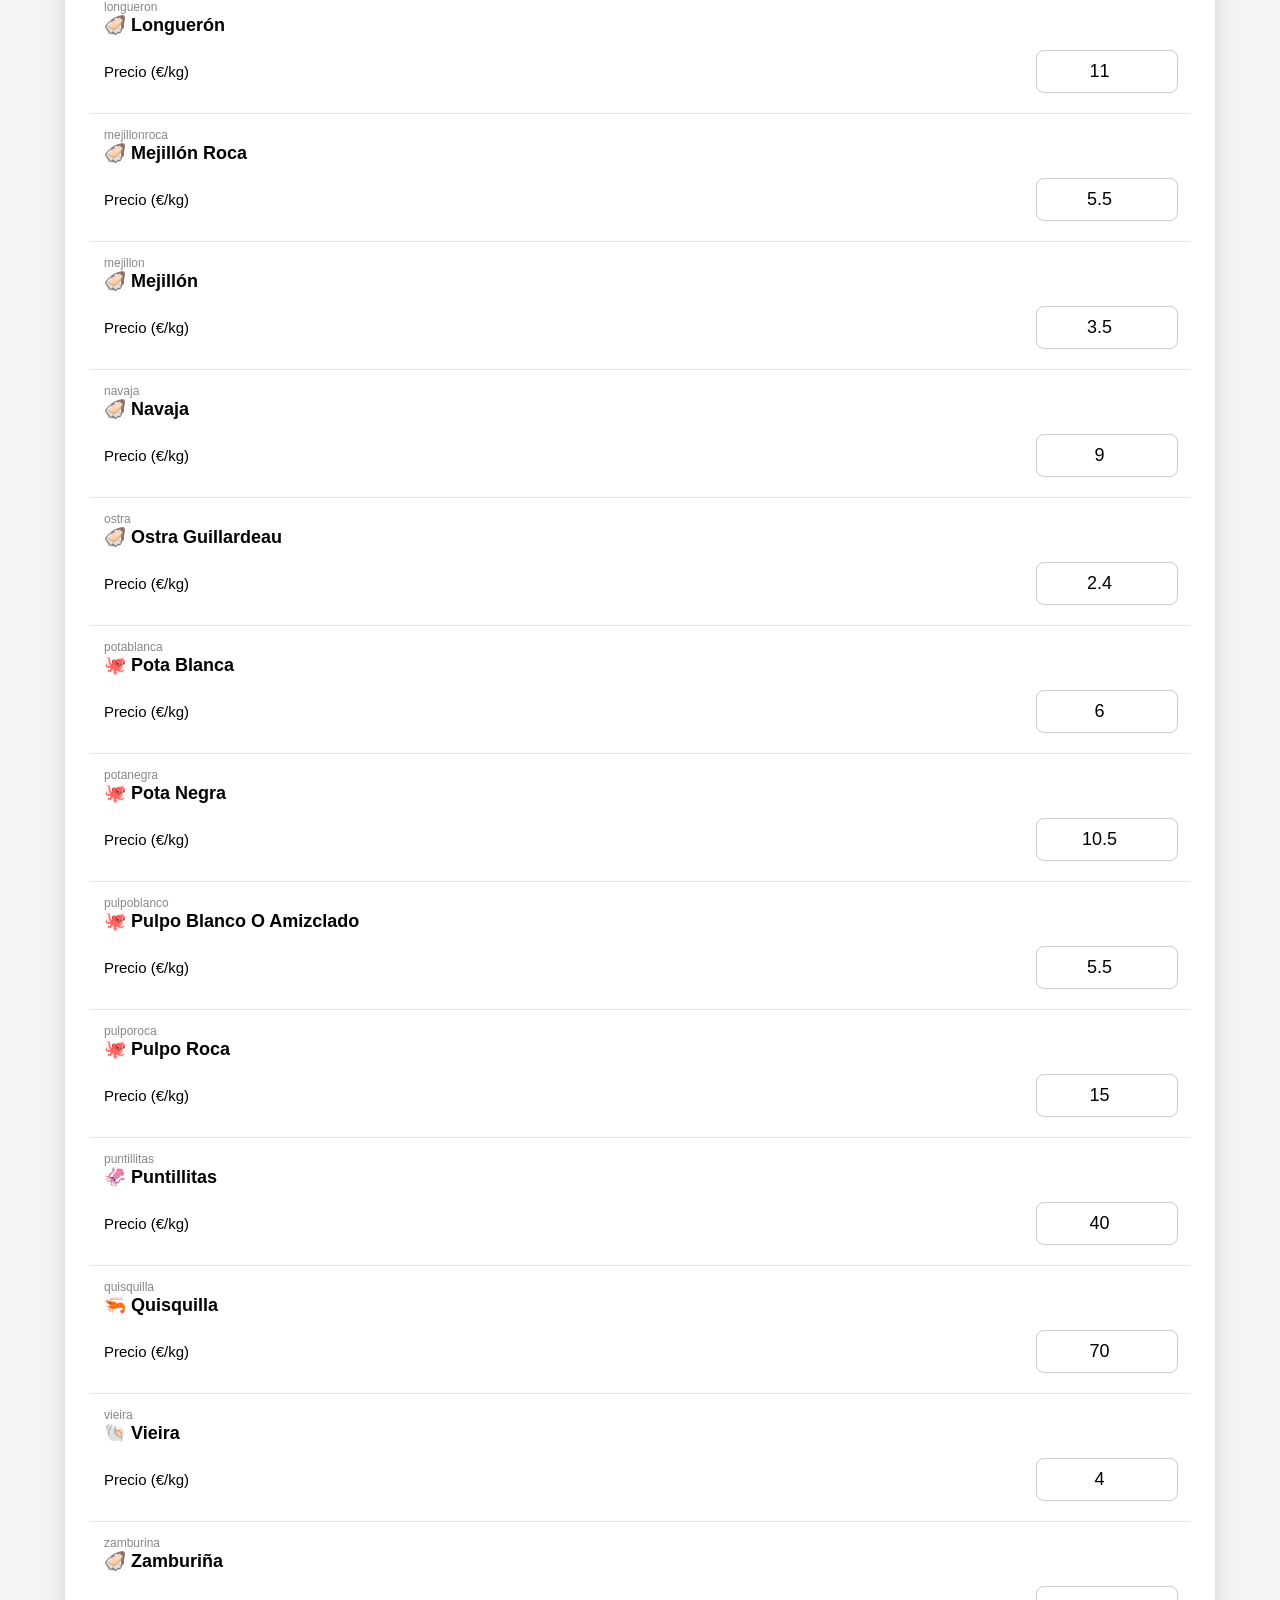
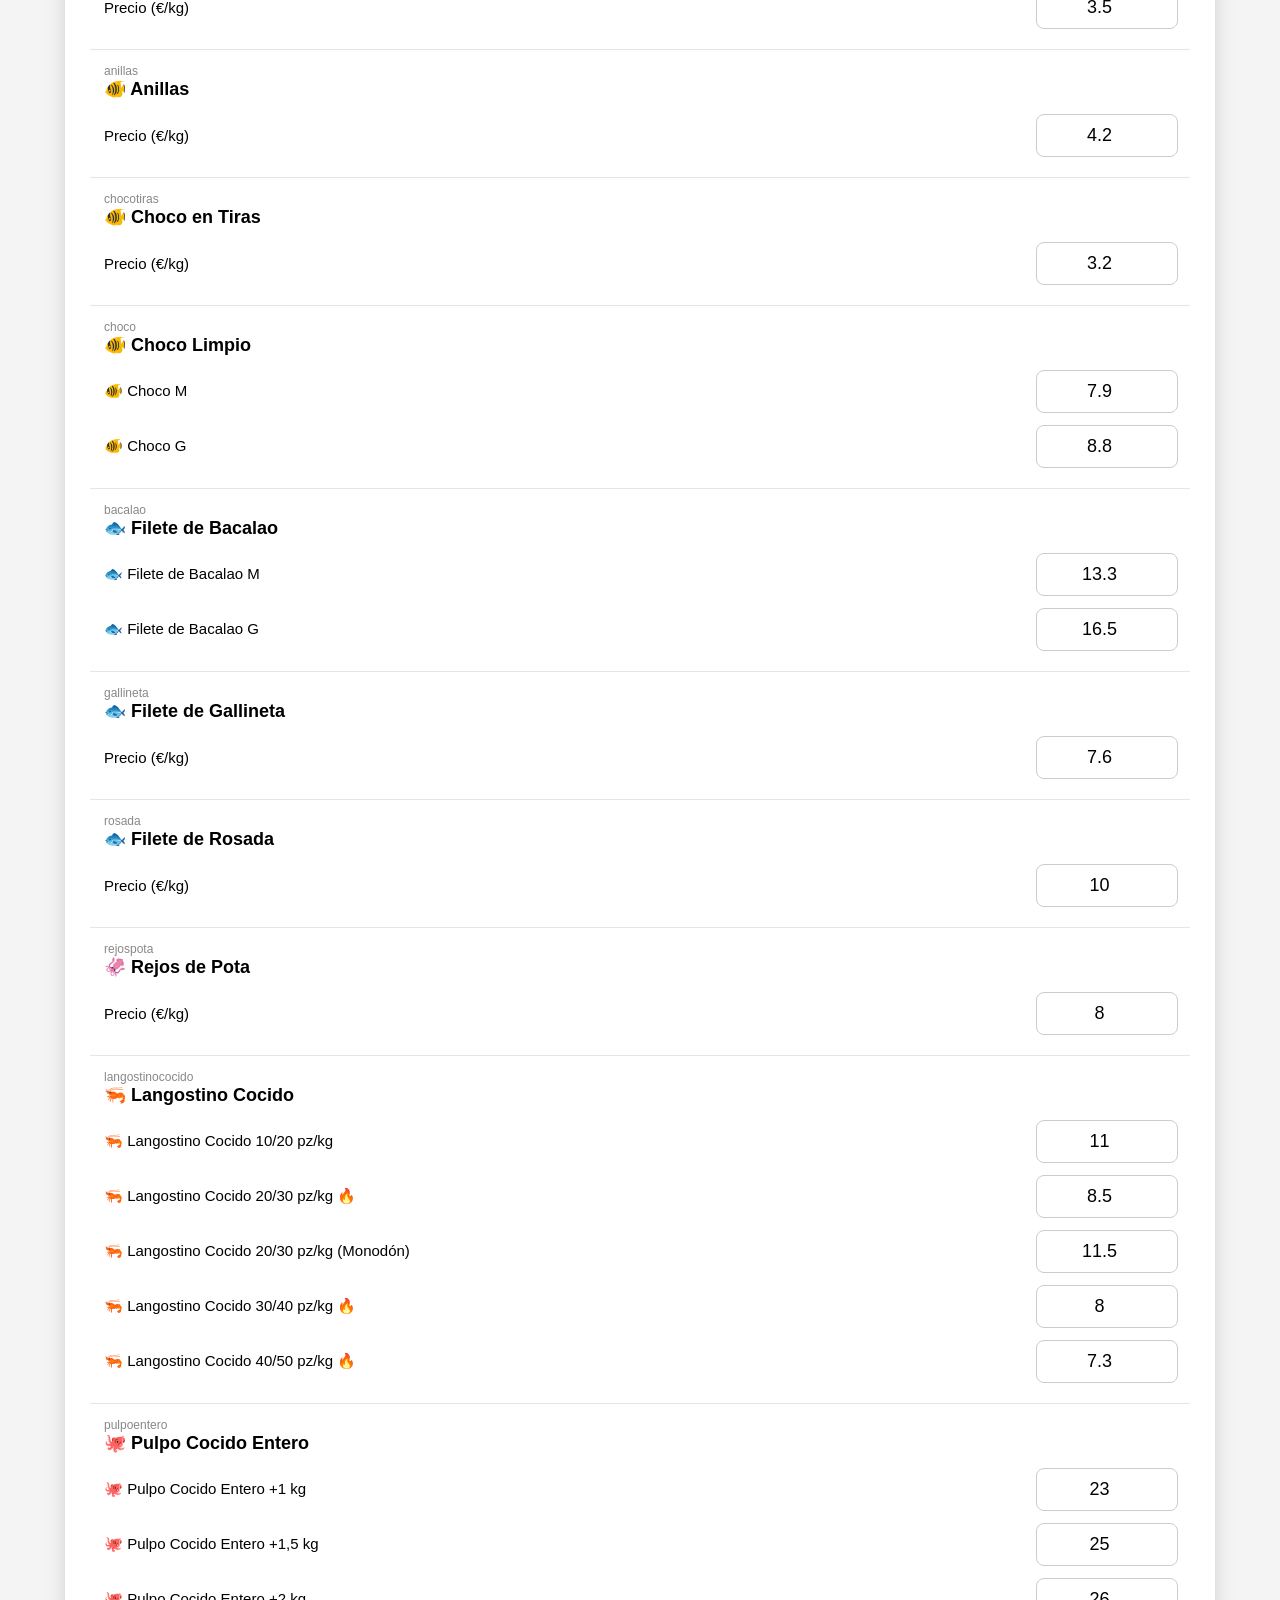
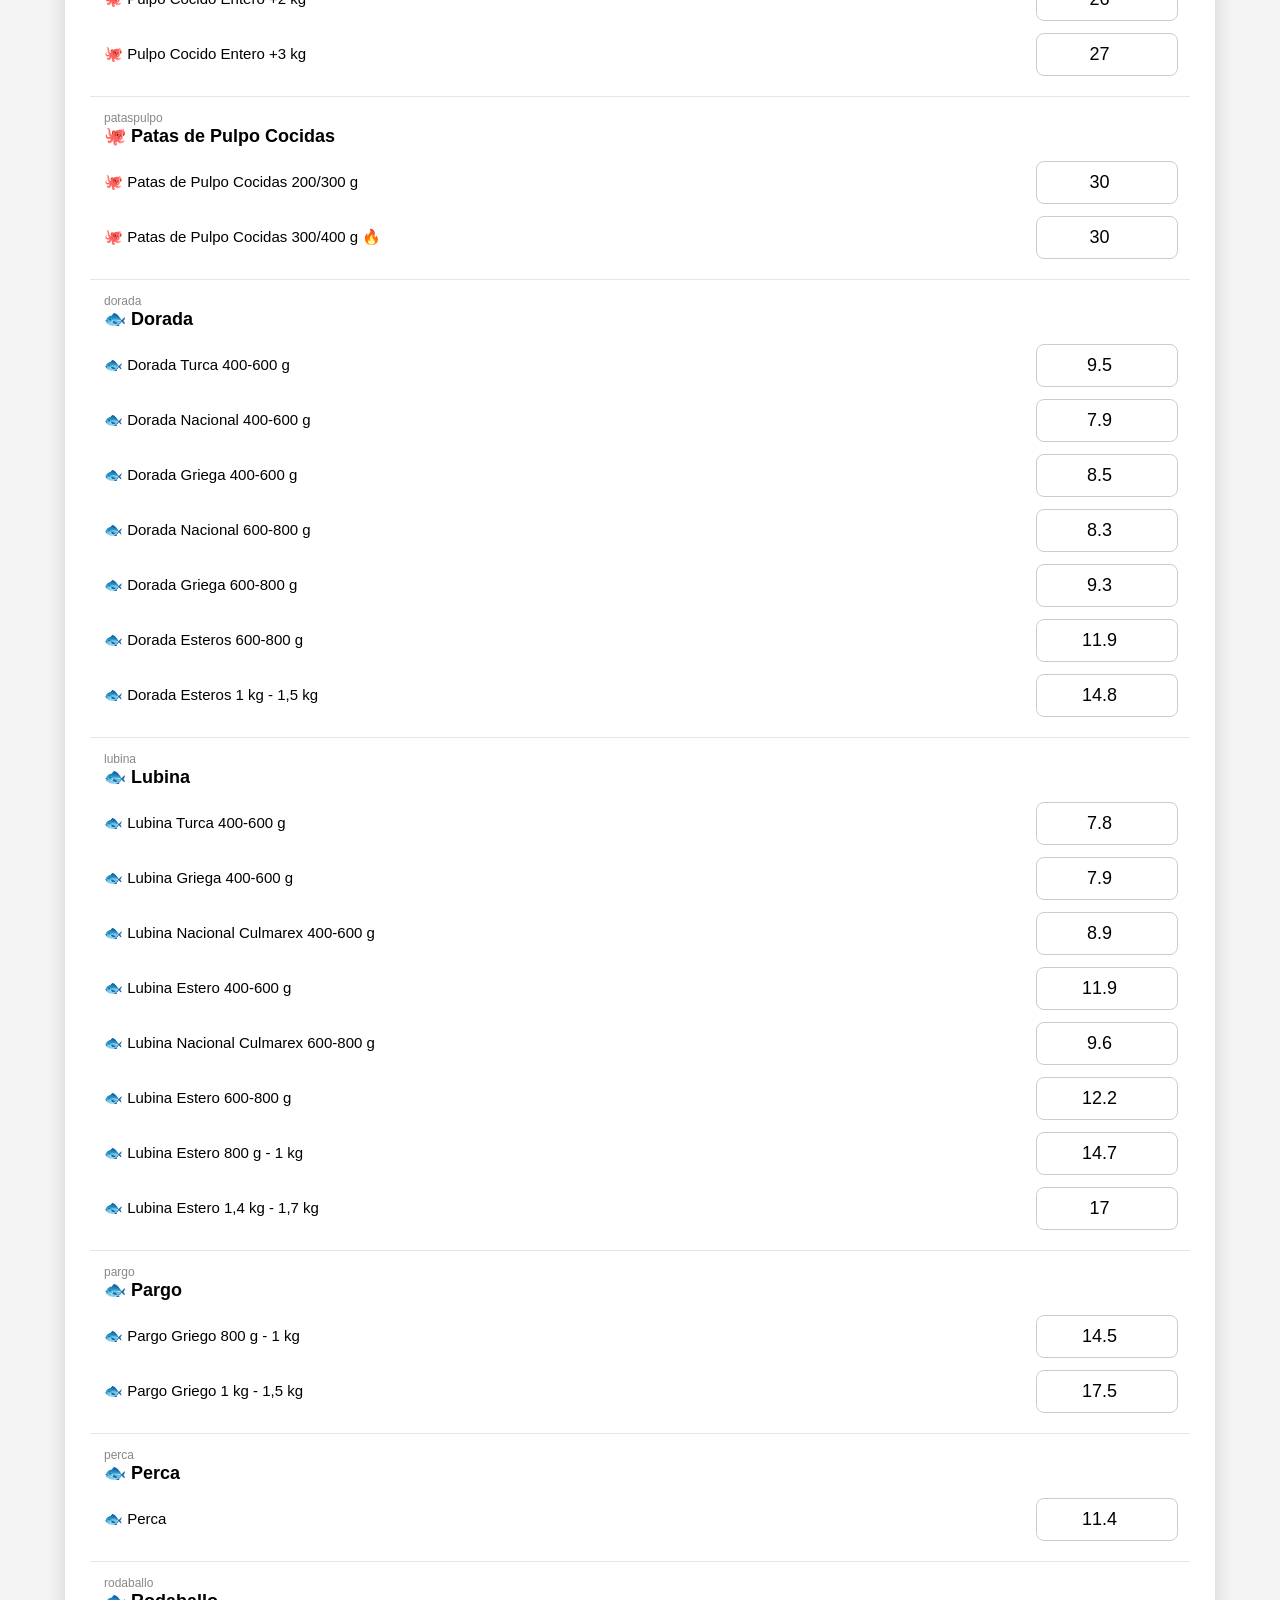
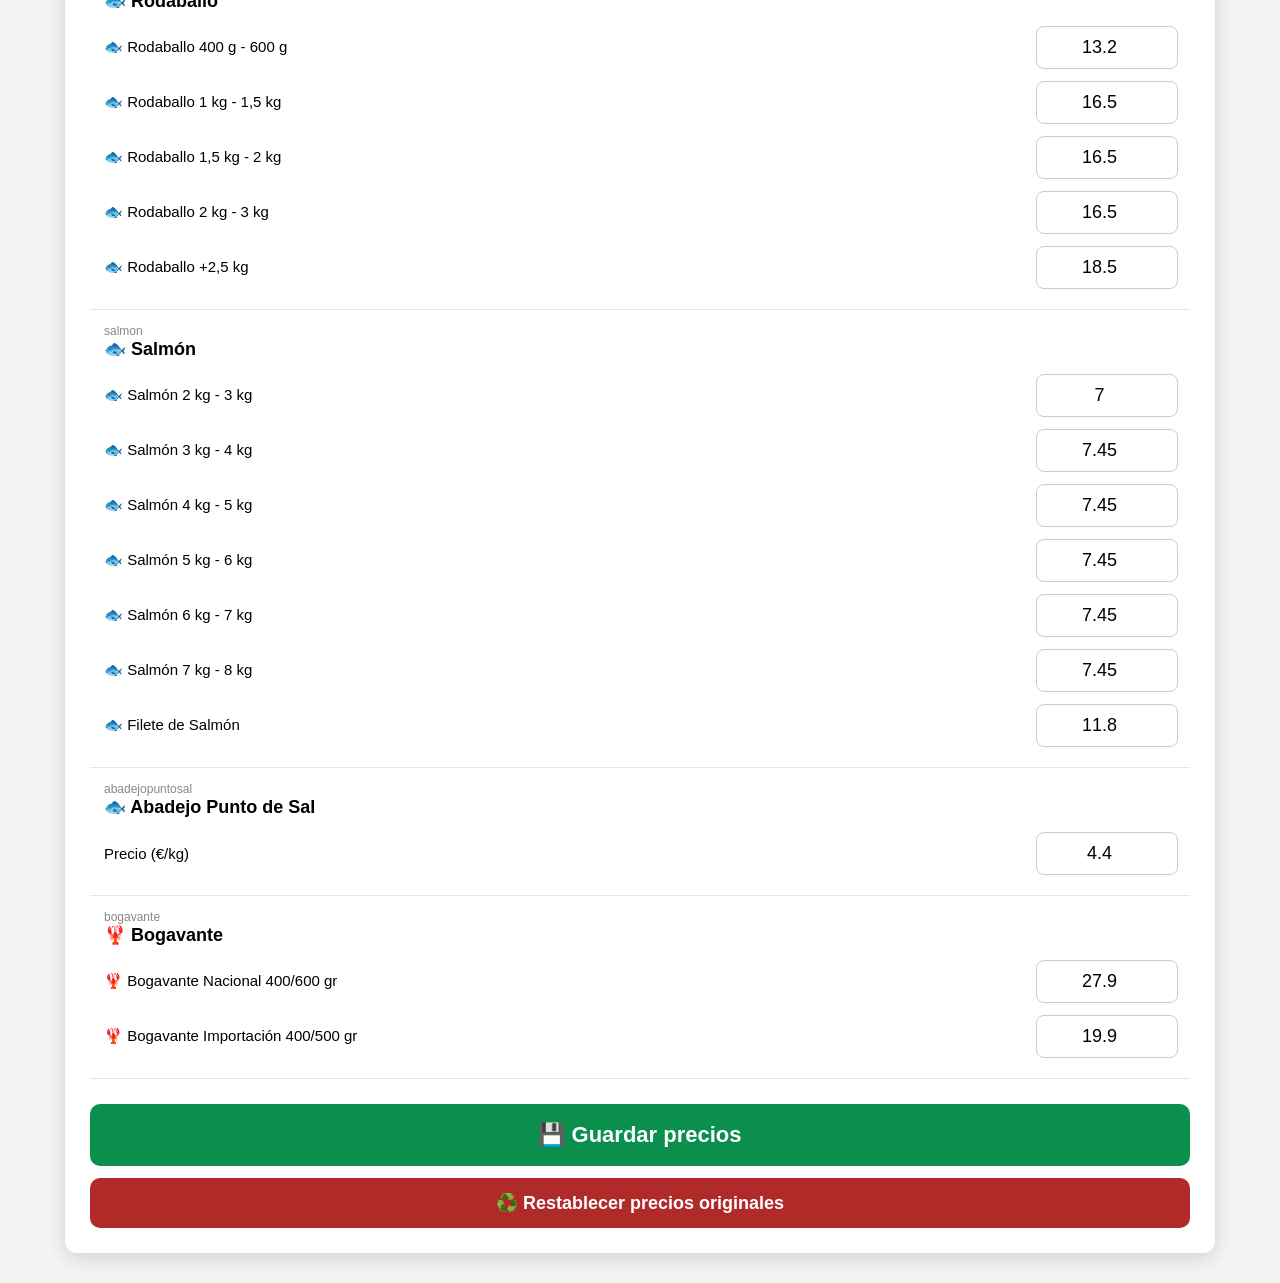
==== commit 5f99c173: "Funcionalidad actualizar precios y fixes varios" ====
--- a/actualizar-precios.html
+++ b/actualizar-precios.html
@@ -63,6 +63,24 @@
 </header>
 
 <div class="contenedor">
+
+<div id="avisoPrecio" style="
+position:fixed;
+top:20px;
+left:50%;
+transform:translateX(-50%);
+background:#0a8f4d;
+color:white;
+padding:14px 26px;
+border-radius:10px;
+font-size:17px;
+font-weight:bold;
+box-shadow:0 6px 20px rgba(0,0,0,.25);
+z-index:9999;
+display:none;
+max-width:90%;
+text-align:center;
+"></div>
 
 <h2>Panel de precios</h2>
 
@@ -84,7 +102,7 @@
 
 </div>
 <button
-onclick="obtenerPrecios()"
+onclick="guardarPrecios()"
 style="
 width:100%;
 padding:18px;
@@ -98,111 +116,211 @@
 cursor:pointer;
 ">
 
-💾 Comprobar precios
+💾 Guardar precios
 
 </button>
 
-</div>
-
- <script src="productos.js"></script>
-
-<script>
-
-let lista = document.getElementById("listaProductos");
-
-let buscador = document.getElementById("buscador");
-
-function mostrarProductos(){
-
-    lista.innerHTML = "";
-
-    let texto = buscador.value.toLowerCase();
-
-    for(let id in productos){
-
-        if(!productos[id].nombre.toLowerCase().includes(texto)){
-
-            continue;
-
-        }
-
-      lista.innerHTML += `
-
-<div style="
-display:grid;
-grid-template-columns:1fr 140px;
-align-items:center;
-gap:20px;
+<button
+onclick="restablecerPrecios()"
+style="
+width:100%;
 padding:14px;
-border-bottom:1px solid #e5e5e5;
-">
-
-<div>
-
-<div style="
-font-size:12px;
-color:#888;
-">
-
-${id}
-
-</div>
-
-<div style="
+margin-top:12px;
+background:#b02a2a;
+color:white;
 font-size:18px;
 font-weight:bold;
+border:none;
+border-radius:10px;
+cursor:pointer;
 ">
 
-${productos[id].nombre}
+♻️ Restablecer precios originales
+
+</button>
 
 </div>
 
-</div>
-<input
-type="number"
-data-id="${id}"
-value="${productos[id].precio || ""}"
-step="0.01"
-style="
-width:120px;
-padding:10px;
-font-size:18px;
-text-align:center;
-border-radius:8px;
-border:1px solid #ccc;
-">
-
-</div>
-
-`;
-
+ <script src="productos.js"></script>
+<script src="precios-store.js"></script>
+
+<script>
+
+const lista = document.getElementById("listaProductos");
+const buscador = document.getElementById("buscador");
+
+function filaPrecio(id, etiqueta, valor, indice, nombreMostrar){
+
+    const attrIndice = indice === null ? "" : `data-index="${indice}"`;
+
+    return `
+        <div style="
+        display:grid;
+        grid-template-columns:1fr 140px;
+        align-items:center;
+        gap:20px;
+        padding:6px 0;
+        ">
+
+            <div style="font-size:15px;">${etiqueta}</div>
+
+            <input
+            type="number"
+            step="0.01"
+            data-id="${id}"
+            data-label="${nombreMostrar}"
+            ${attrIndice}
+            value="${valor != null ? valor : ""}"
+            style="
+            width:120px;
+            padding:10px;
+            font-size:18px;
+            text-align:center;
+            border-radius:8px;
+            border:1px solid #ccc;
+            ">
+
+        </div>
+    `;
+}
+
+function mostrarProductos(){
+
+    lista.innerHTML = "";
+
+    const texto = buscador.value.toLowerCase();
+
+    for(const id in productos){
+
+        const producto = productos[id];
+
+        if(!producto.nombre.toLowerCase().includes(texto)){
+            continue;
+        }
+
+        let filasPrecios = "";
+
+        if(Array.isArray(producto.precios)){
+
+            producto.precios.forEach(function(item, indice){
+                filasPrecios += filaPrecio(id, item.nombre, item.precio, indice, item.nombre);
+            });
+
+        }else{
+
+            filasPrecios = filaPrecio(id, "Precio (€/kg)", producto.precio, null, producto.nombre);
+
+        }
+
+        lista.innerHTML += `
+            <div style="padding:14px;border-bottom:1px solid #e5e5e5;">
+
+                <div style="font-size:12px;color:#888;">${id}</div>
+
+                <div style="font-size:18px;font-weight:bold;margin-bottom:8px;">
+                    ${producto.nombre}
+                </div>
+
+                ${filasPrecios}
+
+            </div>
+        `;
     }
-
-}
+}
+
+function guardarPrecios(){
+
+    const overrides = PreciosStore.cargar();
+
+    const cajas = document.querySelectorAll("#listaProductos input[type='number']");
+
+    cajas.forEach(function(caja){
+
+        const valor = parseFloat(caja.value);
+        if(isNaN(valor)) return;
+
+        const id = caja.dataset.id;
+        const indice = caja.dataset.index;
+
+        if(!overrides[id]) overrides[id] = {};
+
+        if(indice === undefined){
+
+            overrides[id].precio = valor;
+
+        }else{
+
+            if(!overrides[id].precios) overrides[id].precios = {};
+            overrides[id].precios[indice] = valor;
+
+        }
+    });
+
+    PreciosStore.guardar(overrides);
+    PreciosStore.aplicar(productos, overrides);
+
+    alert("✅ Precios guardados. El catálogo mostrará los nuevos precios.");
+}
+
+function restablecerPrecios(){
+
+    if(!confirm("¿Restablecer todos los precios a los valores originales?")){
+        return;
+    }
+
+    PreciosStore.limpiar();
+    location.reload();
+}
+
+// Guarda el precio de una sola fila (al pulsar Enter) y avisa.
+function guardarUno(input){
+
+    const valor = parseFloat(input.value);
+    if(isNaN(valor)) return;
+
+    const id = input.dataset.id;
+    const indice = input.dataset.index;
+    const nombre = input.dataset.label || id;
+
+    const overrides = PreciosStore.cargar();
+    if(!overrides[id]) overrides[id] = {};
+
+    if(indice === undefined){
+        overrides[id].precio = valor;
+    }else{
+        if(!overrides[id].precios) overrides[id].precios = {};
+        overrides[id].precios[indice] = valor;
+    }
+
+    PreciosStore.guardar(overrides);
+    PreciosStore.aplicar(productos, overrides);
+
+    mostrarAviso('El precio de "' + nombre + '" se ha actualizado correctamente');
+}
+
+let temporizadorAviso;
+function mostrarAviso(mensaje){
+    const aviso = document.getElementById("avisoPrecio");
+    aviso.textContent = "✅ " + mensaje;
+    aviso.style.display = "block";
+    clearTimeout(temporizadorAviso);
+    temporizadorAviso = setTimeout(function(){
+        aviso.style.display = "none";
+    }, 2800);
+}
+
+// Enter en un campo de precio: aplica ese cambio al momento.
+lista.addEventListener("keydown", function(e){
+    if(e.key === "Enter" && e.target.matches("input[type='number']")){
+        e.preventDefault();
+        guardarUno(e.target);
+    }
+});
+
+buscador.addEventListener("input", mostrarProductos);
 
 mostrarProductos();
 
-buscador.addEventListener("input", function(){
-
-    mostrarProductos();
-
-});
-function obtenerPrecios(){
-
-    let precios = {};
-
-    let cajas = document.querySelectorAll("input[type='number']");
-
-    cajas.forEach(function(caja){
-
-        precios[caja.dataset.id] = parseFloat(caja.value);
-
-    });
-
-    alert(precios.aguja);
-
-}
-
 </script>
 
 </body>
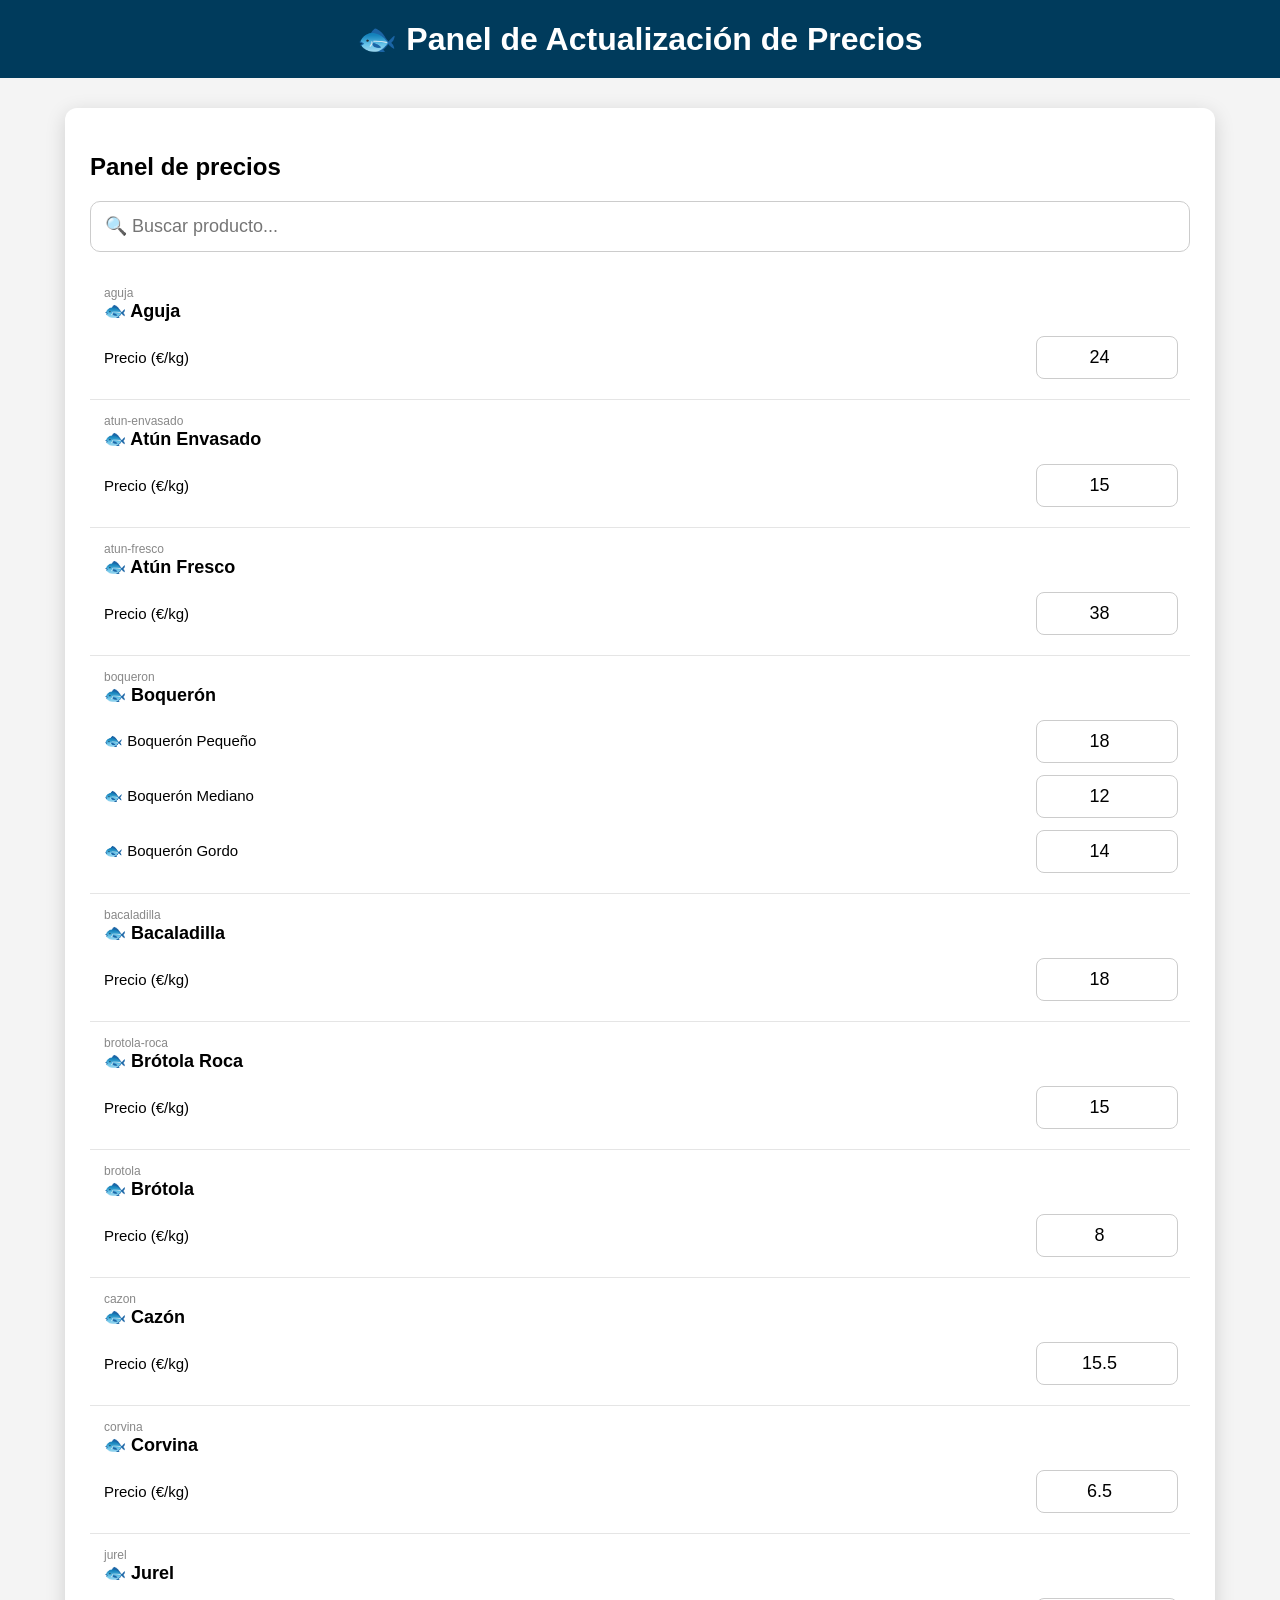
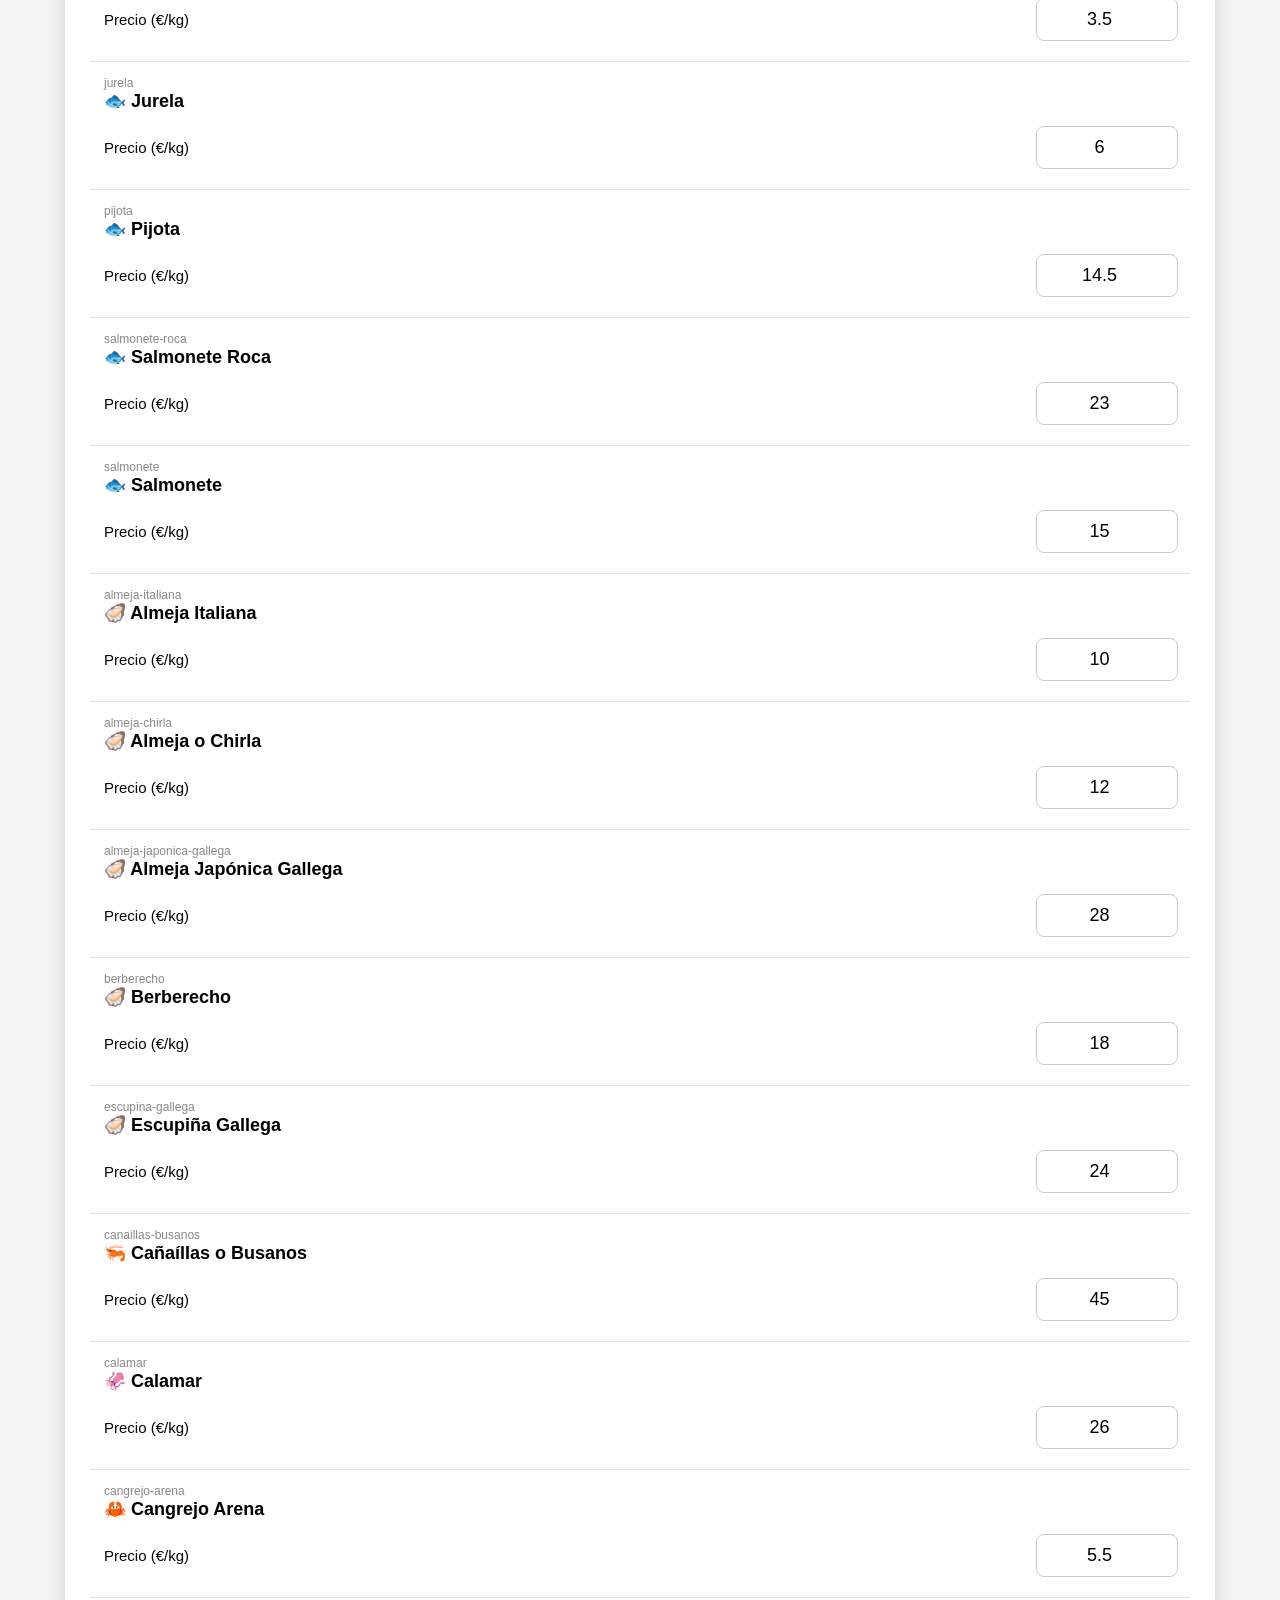
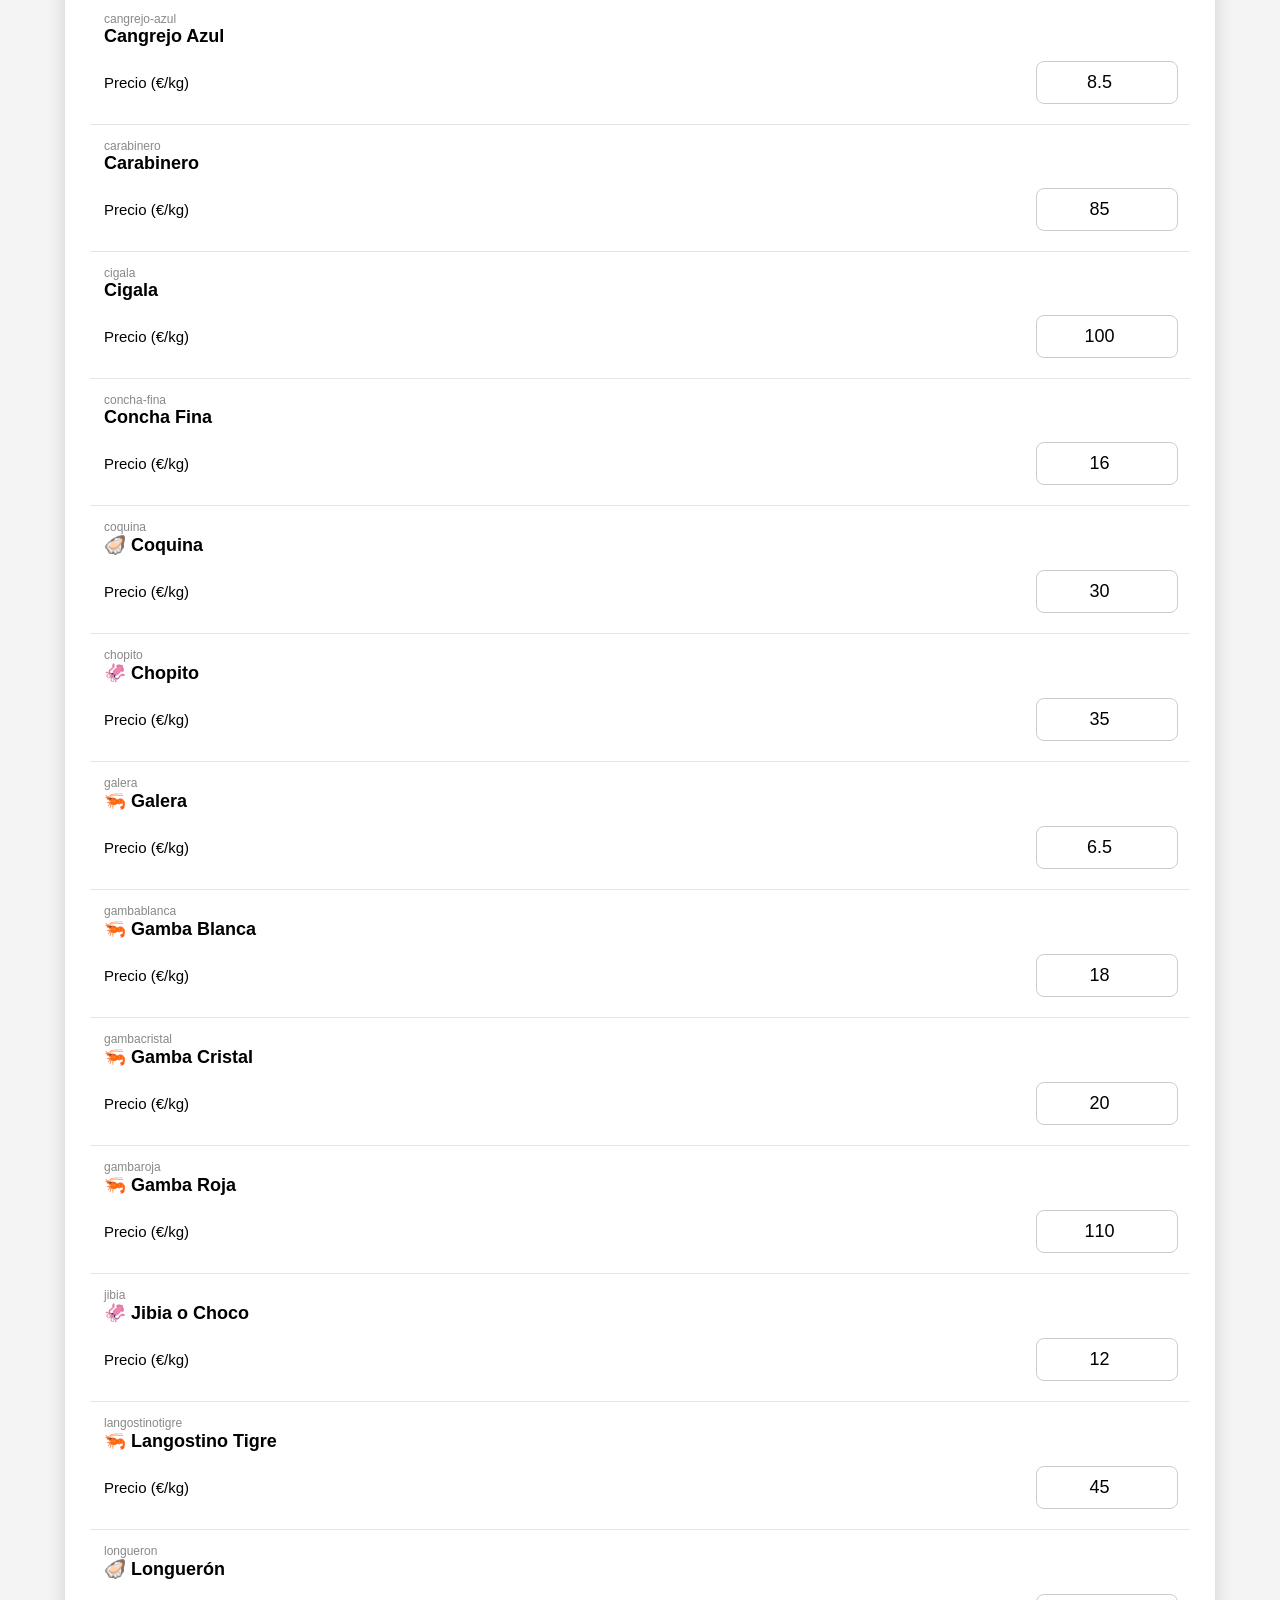
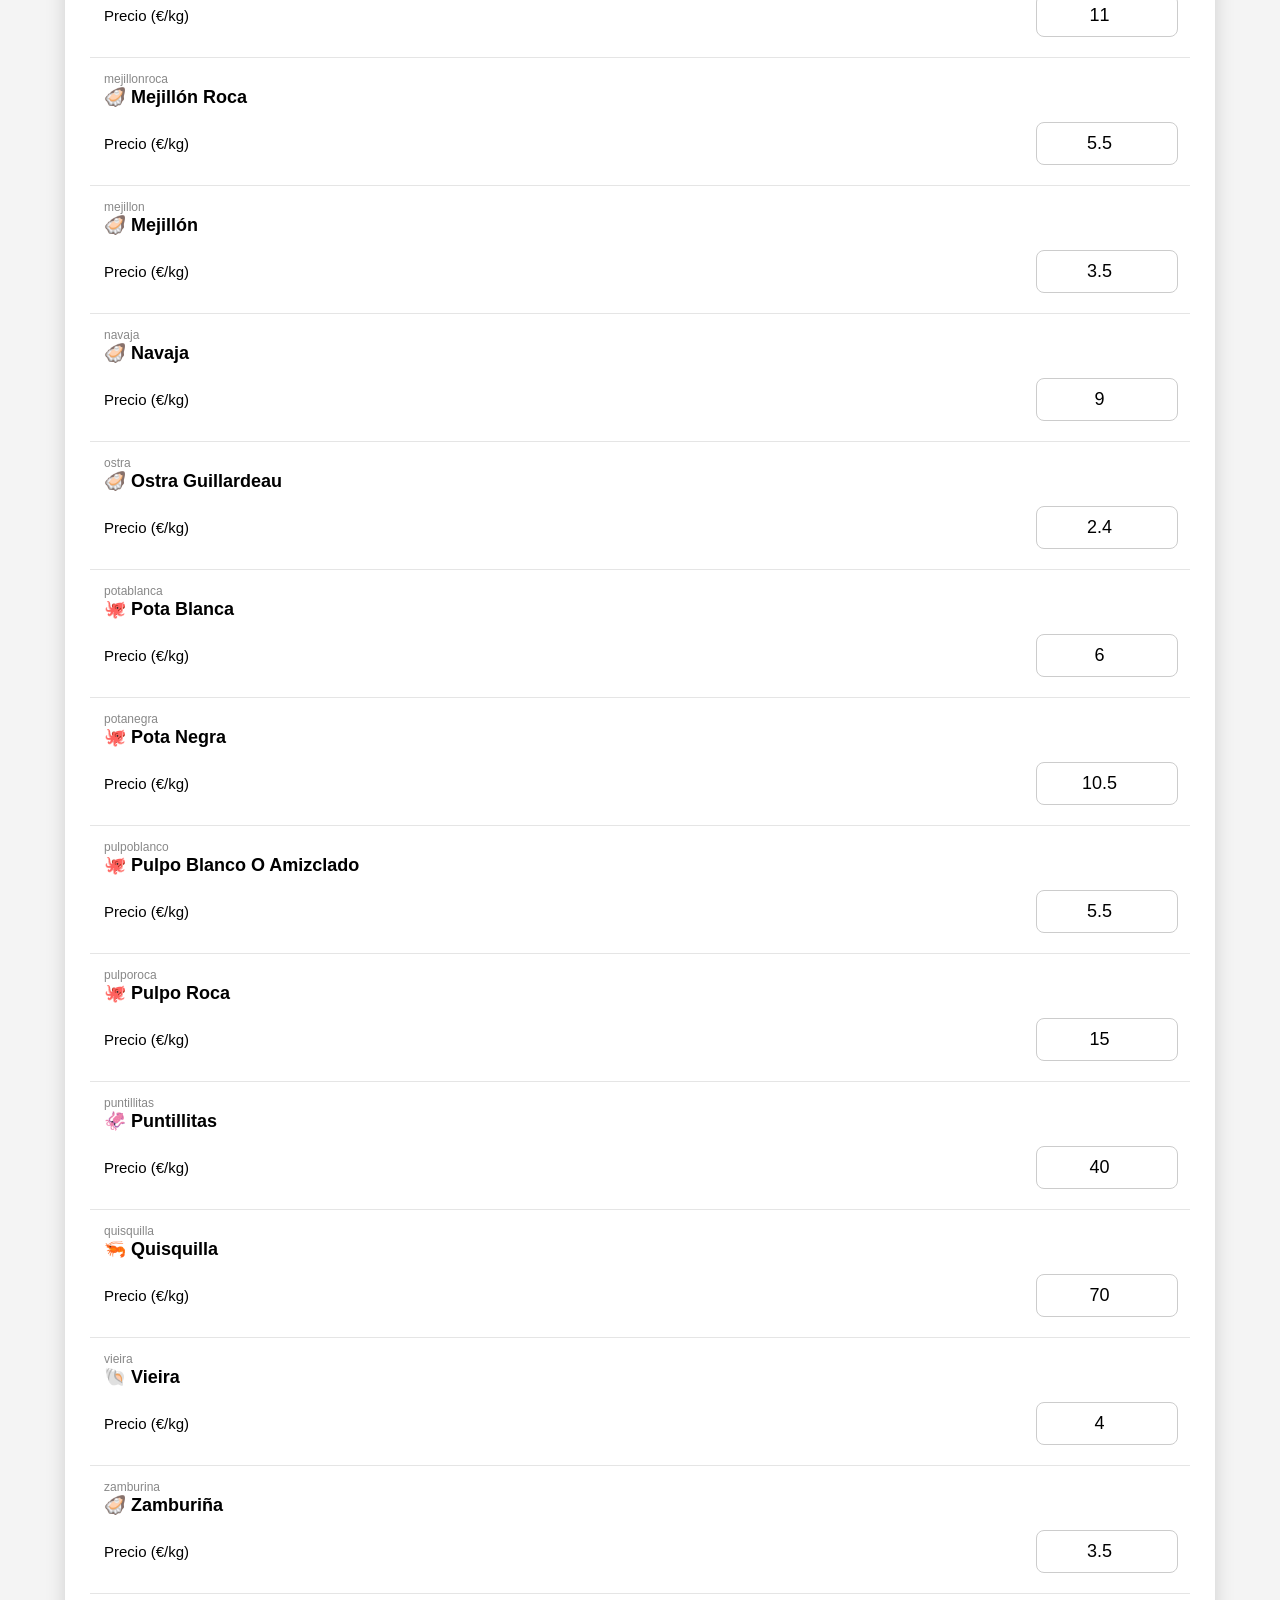
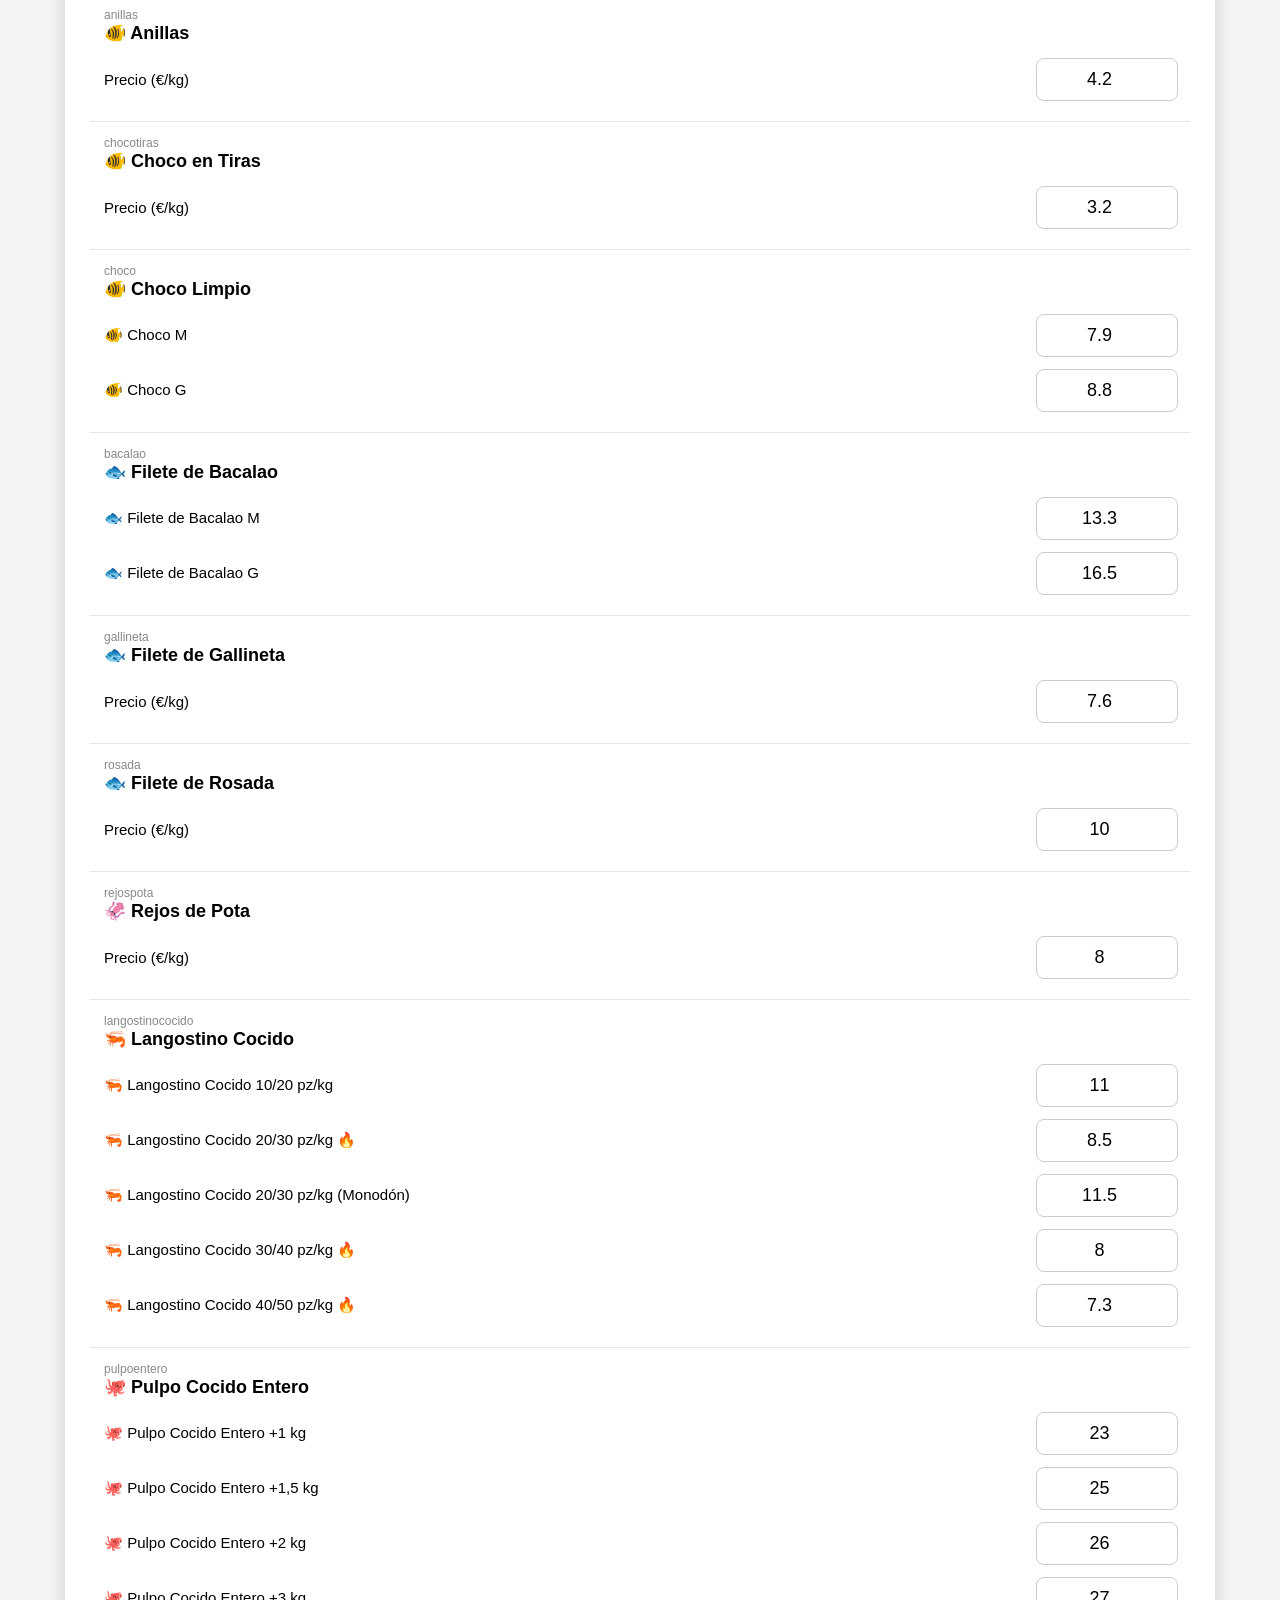
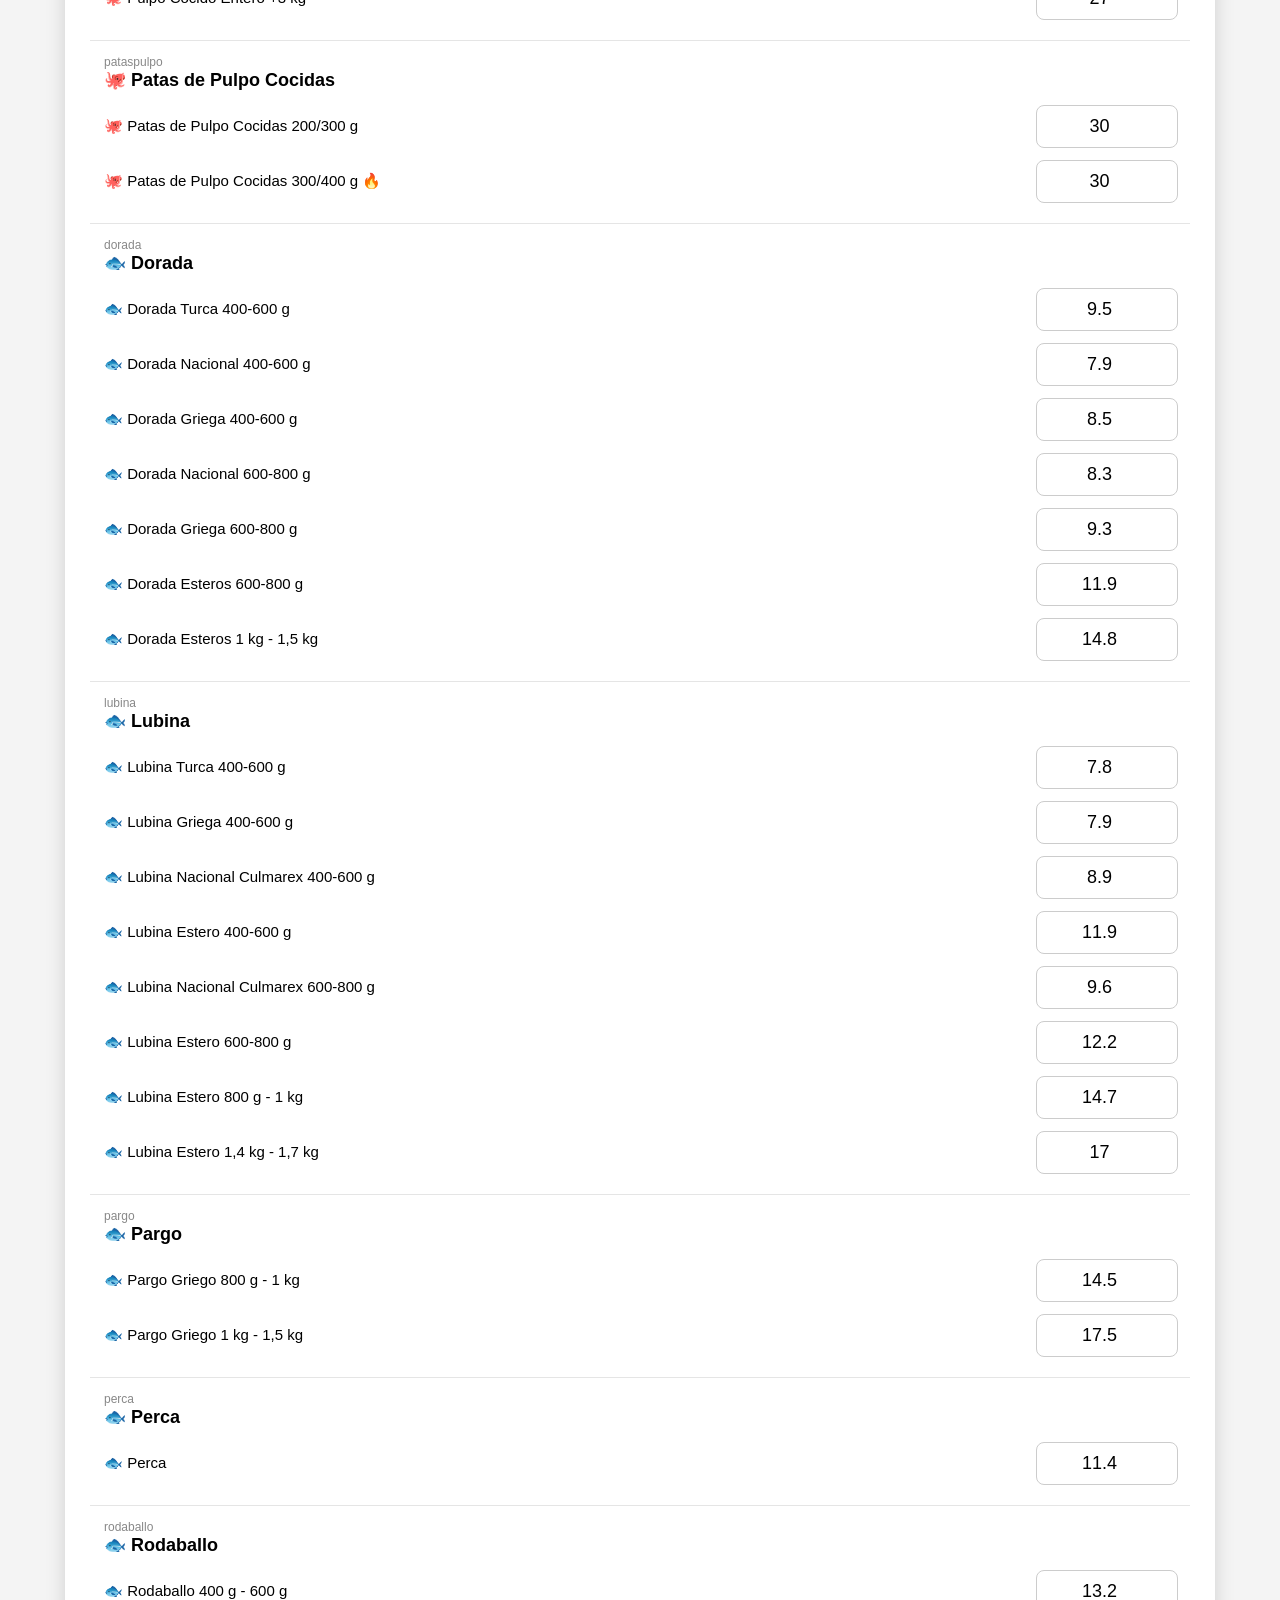
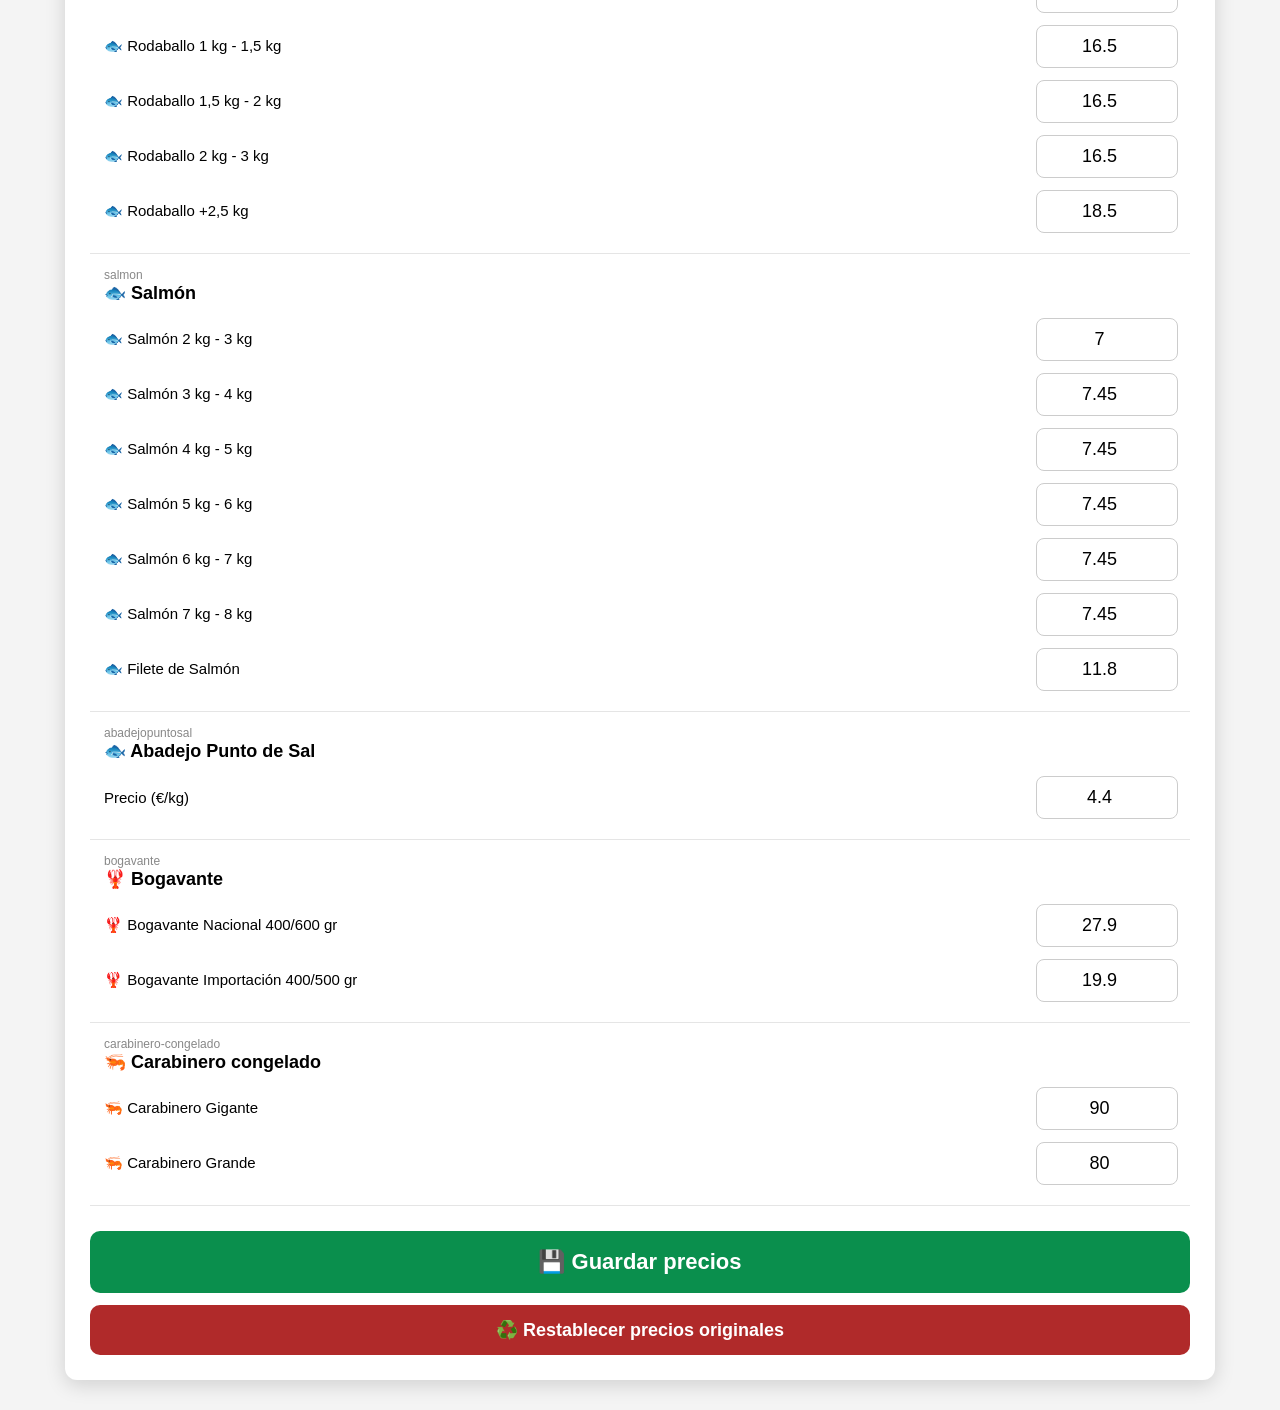
==== commit 63dd1772: "error para movil prueba" ====
--- a/actualizar-precios.html
+++ b/actualizar-precios.html
@@ -228,9 +228,9 @@
     }
 }
 
-function guardarPrecios(){
-
-    const overrides = PreciosStore.cargar();
+async function guardarPrecios(){
+
+    const overrides = await PreciosStore.cargar();
 
     const cajas = document.querySelectorAll("#listaProductos input[type='number']");
 
@@ -256,7 +256,7 @@
         }
     });
 
-    PreciosStore.guardar(overrides);
+    await PreciosStore.guardar(overrides);
     PreciosStore.aplicar(productos, overrides);
 
     alert("✅ Precios guardados. El catálogo mostrará los nuevos precios.");
@@ -273,7 +273,7 @@
 }
 
 // Guarda el precio de una sola fila (al pulsar Enter) y avisa.
-function guardarUno(input){
+async function guardarUno(input){
 
     const valor = parseFloat(input.value);
     if(isNaN(valor)) return;
@@ -282,7 +282,7 @@
     const indice = input.dataset.index;
     const nombre = input.dataset.label || id;
 
-    const overrides = PreciosStore.cargar();
+    const overrides = await PreciosStore.cargar();
     if(!overrides[id]) overrides[id] = {};
 
     if(indice === undefined){
@@ -292,7 +292,7 @@
         overrides[id].precios[indice] = valor;
     }
 
-    PreciosStore.guardar(overrides);
+    await PreciosStore.guardar(overrides);
     PreciosStore.aplicar(productos, overrides);
 
     mostrarAviso('El precio de "' + nombre + '" se ha actualizado correctamente');
